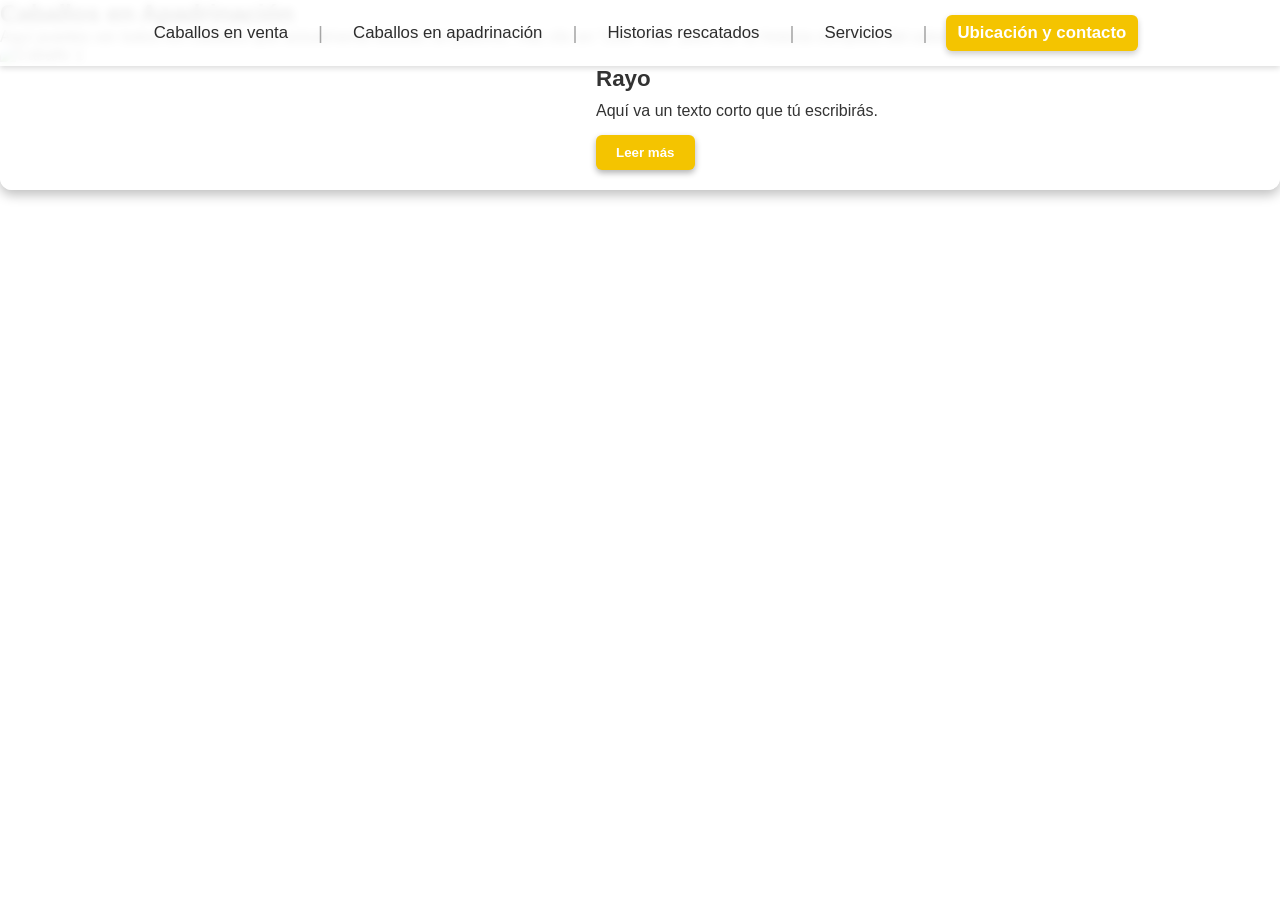
==== apadrinacion.html @ 77f69c64 "Add files via upload" ====
<!DOCTYPE html>
<html lang="es">
<head>
    <meta charset="UTF-8">
    <meta name="viewport" content="width=device-width, initial-scale=1.0">
    <title>Caballos en Apadrinación - Espíritu Equino</title>

    <!-- ICONOS (opcional, pero tú los tienes cargados) -->
    <link rel="stylesheet" href="https://cdnjs.cloudflare.com/ajax/libs/font-awesome/6.5.0/css/all.min.css">

    <!-- CSS GENERAL -->
    <link rel="stylesheet" href="css/style.css">
</head>

<body>

    <!-- NAVBAR (MISMA QUE EN INDEX) -->
    <header>
        <nav class="navbar">
            <ul class="nav-links">

                <li><a href="index.html">Caballos en venta</a></li>
                <li class="separator">|</li>

                <li><a href="apadrinacion.html">Caballos en apadrinación</a></li>
                <li class="separator">|</li>

                <li><a href="#">Historias rescatados</a></li>
                <li class="separator">|</li>

                <li><a href="#">Servicios</a></li>
                <li class="separator">|</li>

                <li><a class="destacado" href="#">Ubicación y contacto</a></li>

            </ul>
        </nav>
    </header>


    <section class="contenido-normal">

        <h1>Caballos en Apadrinación</h1>

        <p class="intro">
            Aquí puedes ver todos los caballos que actualmente buscan un padrino.  
            Haz clic en “Leer más” para ver la historia completa del caballo.
        </p>

        <div class="tarjetas-h">

            <div class="tarjeta-h">
                <img src="imagenes/caballo1.jpg" alt="Caballo 1">

                <div class="info">
                    <h3>Rayo</h3>

                    <p class="resumen">
                        Aquí va un texto corto que tú escribirás.
                    </p>

                    <p class="completo">
                        Aquí va el texto largo que aparecerá al pulsar “Leer más”.
                        Puedes ampliarlo todo lo que quieras.
                    </p>

                    <button class="leer-mas">Leer más</button>
                </div>
            </div>


        </div>

    </section>


    <!-- SCRIPT LEER MÁS -->
    <script>
        document.querySelectorAll(".leer-mas").forEach(boton => {
            boton.addEventListener("click", () => {
                const tarjeta = boton.parentElement;
                tarjeta.classList.toggle("mostrar");

                boton.textContent = tarjeta.classList.contains("mostrar")
                    ? "Leer menos"
                    : "Leer más";
            });
        });
    </script>

</body>
</html>
---- css/style.css ----
/* ===== ESTILO GLOBAL ===== */
* {
    margin: 0;
    padding: 0;
    box-sizing: border-box;
}

body {
    font-family: "Segoe UI", Arial, sans-serif;
    color: #333;
    background: url("../img/fondo-campo.jpg") center/cover no-repeat fixed;
}


/* ===== NAVBAR ESTILO PROFESIONAL ===== */
header {
    background: rgba(255, 255, 255, 0.9);
    backdrop-filter: blur(4px);
    position: fixed;
    top: 0;
    width: 100%;
    z-index: 999;
    padding: 15px 0;
    box-shadow: 0 2px 6px rgba(0,0,0,0.15);
}

.navbar {
    width: 95%;
    margin: auto;
}

.nav-links {
    list-style: none;
    display: flex;
    justify-content: center;
    align-items: center;
    gap: 18px;
}

.nav-links li a {
    text-decoration: none;
    color: #2d2d2d;
    font-size: 1.05rem;
    display: flex;
    align-items: center;
    gap: 7px;
    padding: 8px 12px;
    border-radius: 6px;
    transition: 0.2s ease;
}

/* Separadores | */
.separator {
    color: #6d6d6d;
    font-size: 1.2rem;
    opacity: 0.6;
}

/* Hover suave */
.nav-links li a:hover {
    background: rgba(0,0,0,0.07);
    transform: translateY(-2px);
}

/* Botón dorado destacado */
.destacado {
    background: #f4c400 !important;
    color: #fff !important;
    font-weight: bold;
    box-shadow: 0 3px 6px rgba(0,0,0,0.2);
}

.destacado:hover {
    background: #d9aa00 !important;
}


/* ===== HERO ===== */
.hero {
    width: 100%;
    height: 100vh;
    position: relative;
    text-align: center;
    display: flex;
    justify-content: center;
    align-items: center;
    color: white;
}

.overlay {
    position: absolute;
    inset: 0;
    background: rgba(0,0,0,0.45);
}

.hero-text {
    position: relative;
    z-index: 2;

}
/*(PÁGINAS APADRINACIÓN) */
/* ===== TARJETAS HORIZONTALES ===== */
.tarjetas-h {
    display: grid;
    grid-template-columns: repeat(auto-fit, minmax(350px, 1fr));
    gap: 30px;
    margin-bottom: 50px;
}

.tarjeta-h {
    display: flex;
    background: rgba(255, 255, 255, 0.92);
    border-radius: 12px;
    box-shadow: 0 5px 12px rgba(0,0,0,0.25);
    overflow: hidden;
    transition: 0.3s ease;
}

.tarjeta-h img {
    width: 45%;
    object-fit: cover;
}

.tarjeta-h .info {
    padding: 20px;
    width: 55%;
    color: #333;
}

.tarjeta-h h3 {
    margin-bottom: 10px;
    font-size: 1.4rem;
}

/* Texto largo oculto por defecto */
.tarjeta-h .completo {
    display: none;
    margin-top: 10px;
}

/* Al abrir, mostrar texto completo */
.tarjeta-h .mostrar .completo {
    display: block;
}

/* Botón */
.leer-mas {
    margin-top: 15px;
    padding: 10px 20px;
    background-color: #f4c400;
    color: white;
    border: none;
    border-radius: 6px;
    font-weight: bold;
    cursor: pointer;
    box-shadow: 0 3px 6px rgba(0,0,0,0.3);
    transition: 0.2s ease;
}

.leer-mas:hover {
    background-color: #d9aa00;
}

/* Responsive: móvil → tarjeta vertical */
@media (max-width: 700px) {
    .tarjeta-h {
        flex-direction: column;
    }

    .tarjeta-h img {
        width: 100%;
        height: 250px;
    }

    .tarjeta-h .info {
        width: 100%;
    }
}
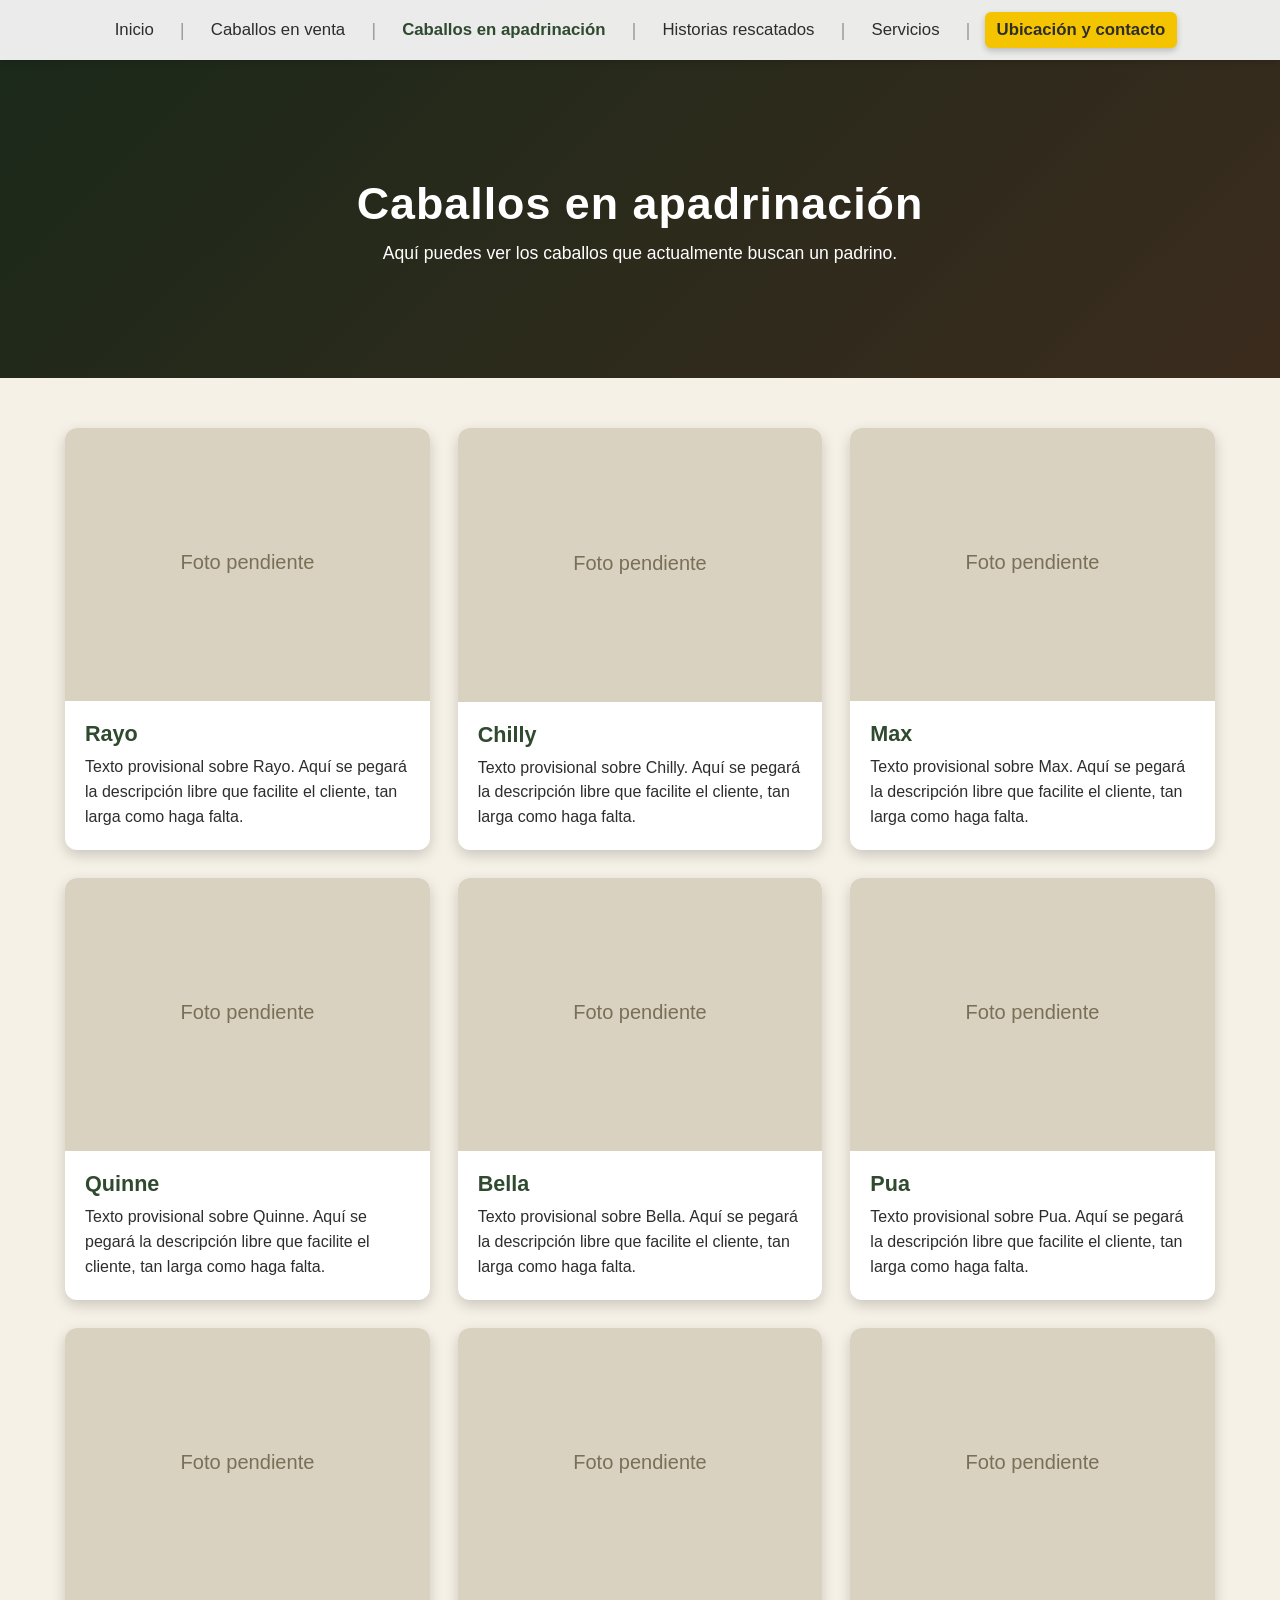
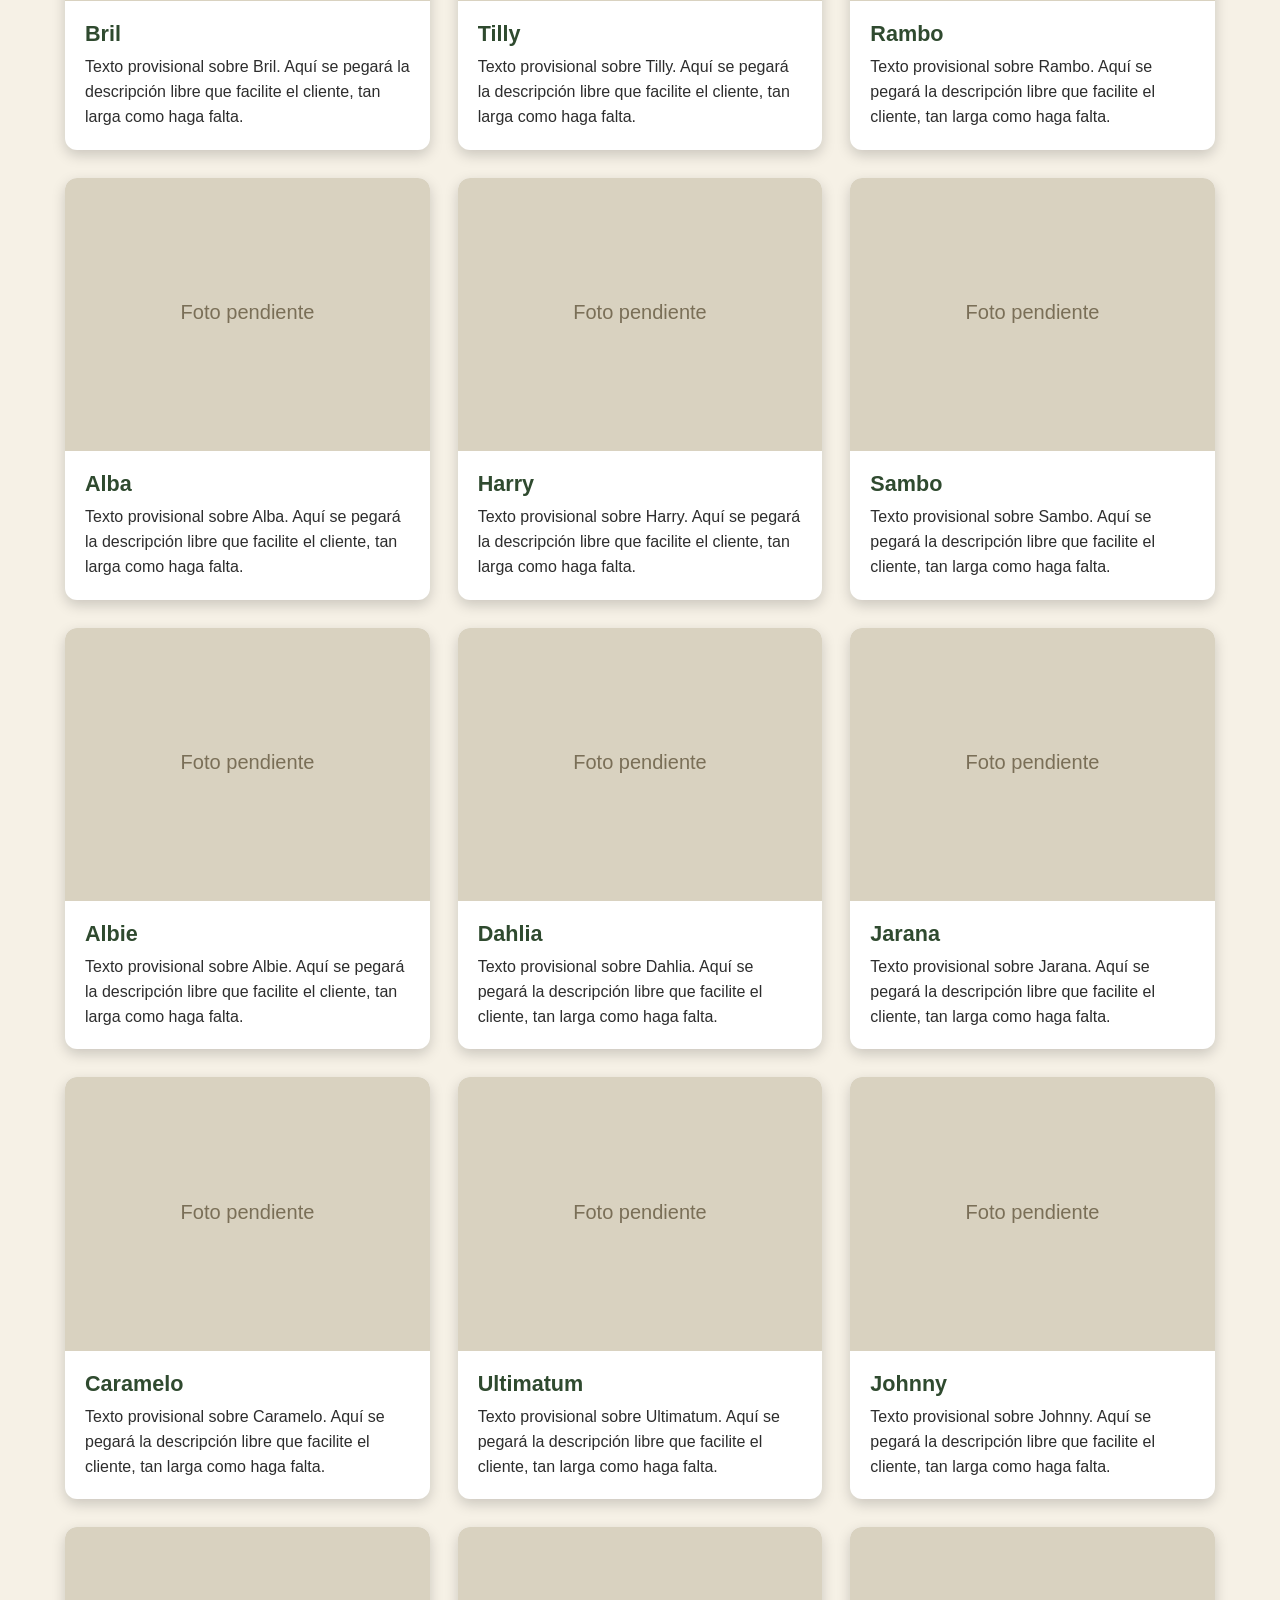
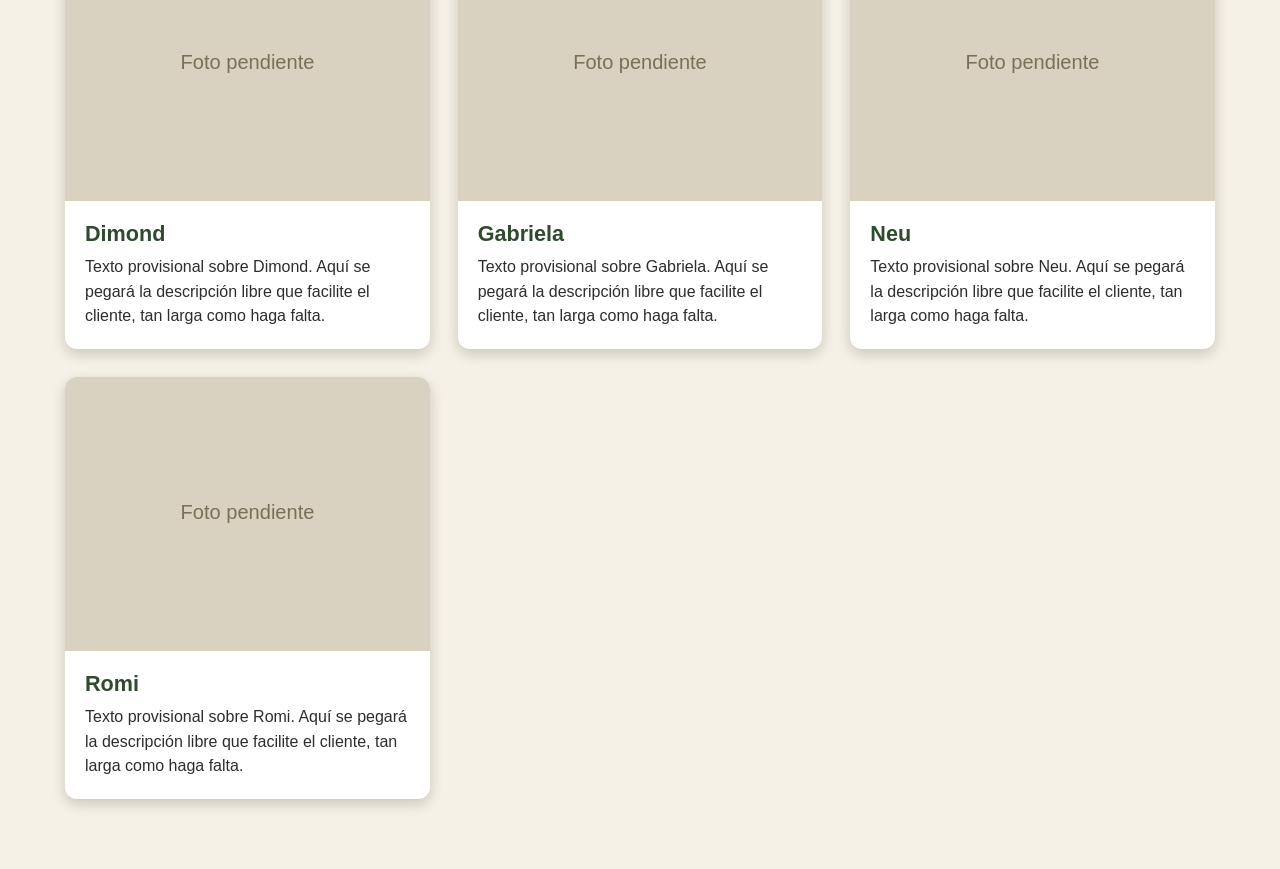
==== commit 38f4070b: "Crear base de la web: home, venta, apadrinación, CSS compartido y CLAUDE.md Co-Authored-By: Claude S" ====
--- a/apadrinacion.html
+++ b/apadrinacion.html
@@ -1,94 +1,268 @@
-<!DOCTYPE html>
-<html lang="es">
-<head>
-    <meta charset="UTF-8">
-    <meta name="viewport" content="width=device-width, initial-scale=1.0">
-    <title>Caballos en Apadrinación - Espíritu Equino</title>
-
-    <!-- ICONOS (opcional, pero tú los tienes cargados) -->
-    <link rel="stylesheet" href="https://cdnjs.cloudflare.com/ajax/libs/font-awesome/6.5.0/css/all.min.css">
-
-    <!-- CSS GENERAL -->
-    <link rel="stylesheet" href="css/style.css">
-</head>
-
-<body>
-
-    <!-- NAVBAR (MISMA QUE EN INDEX) -->
-    <header>
-        <nav class="navbar">
-            <ul class="nav-links">
-
-                <li><a href="index.html">Caballos en venta</a></li>
-                <li class="separator">|</li>
-
-                <li><a href="apadrinacion.html">Caballos en apadrinación</a></li>
-                <li class="separator">|</li>
-
-                <li><a href="#">Historias rescatados</a></li>
-                <li class="separator">|</li>
-
-                <li><a href="#">Servicios</a></li>
-                <li class="separator">|</li>
-
-                <li><a class="destacado" href="#">Ubicación y contacto</a></li>
-
-            </ul>
-        </nav>
-    </header>
-
-
-    <section class="contenido-normal">
-
-        <h1>Caballos en Apadrinación</h1>
-
-        <p class="intro">
-            Aquí puedes ver todos los caballos que actualmente buscan un padrino.  
-            Haz clic en “Leer más” para ver la historia completa del caballo.
-        </p>
-
-        <div class="tarjetas-h">
-
-            <div class="tarjeta-h">
-                <img src="imagenes/caballo1.jpg" alt="Caballo 1">
-
-                <div class="info">
-                    <h3>Rayo</h3>
-
-                    <p class="resumen">
-                        Aquí va un texto corto que tú escribirás.
-                    </p>
-
-                    <p class="completo">
-                        Aquí va el texto largo que aparecerá al pulsar “Leer más”.
-                        Puedes ampliarlo todo lo que quieras.
-                    </p>
-
-                    <button class="leer-mas">Leer más</button>
-                </div>
-            </div>
-
-
-        </div>
-
-    </section>
-
-
-    <!-- SCRIPT LEER MÁS -->
-    <script>
-        document.querySelectorAll(".leer-mas").forEach(boton => {
-            boton.addEventListener("click", () => {
-                const tarjeta = boton.parentElement;
-                tarjeta.classList.toggle("mostrar");
-
-                boton.textContent = tarjeta.classList.contains("mostrar")
-                    ? "Leer menos"
-                    : "Leer más";
-            });
-        });
-    </script>
-
-</body>
-</html>
-
-
+<!DOCTYPE html>
+<html lang="es">
+<head>
+    <meta charset="UTF-8">
+    <meta name="viewport" content="width=device-width, initial-scale=1.0">
+    <title>Caballos en apadrinación · Espíritu Equino</title>
+    <meta name="description" content="Conoce a los caballos que buscan un padrino en Mallorca.">
+    <link rel="stylesheet" href="css/style.css">
+</head>
+
+<body>
+
+    <header>
+        <nav class="navbar" aria-label="Navegación principal">
+            <ul class="nav-links">
+                <li><a href="index.html">Inicio</a></li>
+                <li class="separator" aria-hidden="true">|</li>
+                <li><a href="venta.html">Caballos en venta</a></li>
+                <li class="separator" aria-hidden="true">|</li>
+                <li><a href="apadrinacion.html" aria-current="page">Caballos en apadrinación</a></li>
+                <li class="separator" aria-hidden="true">|</li>
+                <li><a href="#">Historias rescatados</a></li>
+                <li class="separator" aria-hidden="true">|</li>
+                <li><a href="#">Servicios</a></li>
+                <li class="separator" aria-hidden="true">|</li>
+                <li><a class="destacado" href="#">Ubicación y contacto</a></li>
+            </ul>
+        </nav>
+    </header>
+
+    <main>
+        <section class="mini-hero fondo-campo">
+            <div class="hero-text">
+                <h1>Caballos en apadrinación</h1>
+                <p>Aquí puedes ver los caballos que actualmente buscan un padrino.</p>
+            </div>
+        </section>
+
+        <section class="contenido">
+            <!-- Para añadir un caballo: copia una <article class="tarjeta"> entera -->
+            <div class="rejilla">
+
+                <article class="tarjeta">
+                    <img src="imagenes/placeholder-caballo.svg" alt="Foto pendiente de Rayo" loading="lazy">
+                    <div class="info">
+                        <h3>Rayo</h3>
+                        <p class="descripcion">Texto provisional sobre Rayo. Aquí se pegará la descripción libre que facilite el cliente, tan larga como haga falta.</p>
+                        <button class="boton boton-secundario leer-mas" type="button" aria-expanded="false">Leer más</button>
+                    </div>
+                </article>
+
+                <article class="tarjeta">
+                    <img src="imagenes/placeholder-caballo.svg" alt="Foto pendiente de Chilly" loading="lazy">
+                    <div class="info">
+                        <h3>Chilly</h3>
+                        <p class="descripcion">Texto provisional sobre Chilly. Aquí se pegará la descripción libre que facilite el cliente, tan larga como haga falta.</p>
+                        <button class="boton boton-secundario leer-mas" type="button" aria-expanded="false">Leer más</button>
+                    </div>
+                </article>
+
+                <article class="tarjeta">
+                    <img src="imagenes/placeholder-caballo.svg" alt="Foto pendiente de Max" loading="lazy">
+                    <div class="info">
+                        <h3>Max</h3>
+                        <p class="descripcion">Texto provisional sobre Max. Aquí se pegará la descripción libre que facilite el cliente, tan larga como haga falta.</p>
+                        <button class="boton boton-secundario leer-mas" type="button" aria-expanded="false">Leer más</button>
+                    </div>
+                </article>
+
+                <article class="tarjeta">
+                    <img src="imagenes/placeholder-caballo.svg" alt="Foto pendiente de Quinne" loading="lazy">
+                    <div class="info">
+                        <h3>Quinne</h3>
+                        <p class="descripcion">Texto provisional sobre Quinne. Aquí se pegará la descripción libre que facilite el cliente, tan larga como haga falta.</p>
+                        <button class="boton boton-secundario leer-mas" type="button" aria-expanded="false">Leer más</button>
+                    </div>
+                </article>
+
+                <article class="tarjeta">
+                    <img src="imagenes/placeholder-caballo.svg" alt="Foto pendiente de Bella" loading="lazy">
+                    <div class="info">
+                        <h3>Bella</h3>
+                        <p class="descripcion">Texto provisional sobre Bella. Aquí se pegará la descripción libre que facilite el cliente, tan larga como haga falta.</p>
+                        <button class="boton boton-secundario leer-mas" type="button" aria-expanded="false">Leer más</button>
+                    </div>
+                </article>
+
+                <article class="tarjeta">
+                    <img src="imagenes/placeholder-caballo.svg" alt="Foto pendiente de Pua" loading="lazy">
+                    <div class="info">
+                        <h3>Pua</h3>
+                        <p class="descripcion">Texto provisional sobre Pua. Aquí se pegará la descripción libre que facilite el cliente, tan larga como haga falta.</p>
+                        <button class="boton boton-secundario leer-mas" type="button" aria-expanded="false">Leer más</button>
+                    </div>
+                </article>
+
+                <article class="tarjeta">
+                    <img src="imagenes/placeholder-caballo.svg" alt="Foto pendiente de Bril" loading="lazy">
+                    <div class="info">
+                        <h3>Bril</h3>
+                        <p class="descripcion">Texto provisional sobre Bril. Aquí se pegará la descripción libre que facilite el cliente, tan larga como haga falta.</p>
+                        <button class="boton boton-secundario leer-mas" type="button" aria-expanded="false">Leer más</button>
+                    </div>
+                </article>
+
+                <article class="tarjeta">
+                    <img src="imagenes/placeholder-caballo.svg" alt="Foto pendiente de Tilly" loading="lazy">
+                    <div class="info">
+                        <h3>Tilly</h3>
+                        <p class="descripcion">Texto provisional sobre Tilly. Aquí se pegará la descripción libre que facilite el cliente, tan larga como haga falta.</p>
+                        <button class="boton boton-secundario leer-mas" type="button" aria-expanded="false">Leer más</button>
+                    </div>
+                </article>
+
+                <article class="tarjeta">
+                    <img src="imagenes/placeholder-caballo.svg" alt="Foto pendiente de Rambo" loading="lazy">
+                    <div class="info">
+                        <h3>Rambo</h3>
+                        <p class="descripcion">Texto provisional sobre Rambo. Aquí se pegará la descripción libre que facilite el cliente, tan larga como haga falta.</p>
+                        <button class="boton boton-secundario leer-mas" type="button" aria-expanded="false">Leer más</button>
+                    </div>
+                </article>
+
+                <article class="tarjeta">
+                    <img src="imagenes/placeholder-caballo.svg" alt="Foto pendiente de Alba" loading="lazy">
+                    <div class="info">
+                        <h3>Alba</h3>
+                        <p class="descripcion">Texto provisional sobre Alba. Aquí se pegará la descripción libre que facilite el cliente, tan larga como haga falta.</p>
+                        <button class="boton boton-secundario leer-mas" type="button" aria-expanded="false">Leer más</button>
+                    </div>
+                </article>
+
+                <article class="tarjeta">
+                    <img src="imagenes/placeholder-caballo.svg" alt="Foto pendiente de Harry" loading="lazy">
+                    <div class="info">
+                        <h3>Harry</h3>
+                        <p class="descripcion">Texto provisional sobre Harry. Aquí se pegará la descripción libre que facilite el cliente, tan larga como haga falta.</p>
+                        <button class="boton boton-secundario leer-mas" type="button" aria-expanded="false">Leer más</button>
+                    </div>
+                </article>
+
+                <article class="tarjeta">
+                    <img src="imagenes/placeholder-caballo.svg" alt="Foto pendiente de Sambo" loading="lazy">
+                    <div class="info">
+                        <h3>Sambo</h3>
+                        <p class="descripcion">Texto provisional sobre Sambo. Aquí se pegará la descripción libre que facilite el cliente, tan larga como haga falta.</p>
+                        <button class="boton boton-secundario leer-mas" type="button" aria-expanded="false">Leer más</button>
+                    </div>
+                </article>
+
+                <article class="tarjeta">
+                    <img src="imagenes/placeholder-caballo.svg" alt="Foto pendiente de Albie" loading="lazy">
+                    <div class="info">
+                        <h3>Albie</h3>
+                        <p class="descripcion">Texto provisional sobre Albie. Aquí se pegará la descripción libre que facilite el cliente, tan larga como haga falta.</p>
+                        <button class="boton boton-secundario leer-mas" type="button" aria-expanded="false">Leer más</button>
+                    </div>
+                </article>
+
+                <article class="tarjeta">
+                    <img src="imagenes/placeholder-caballo.svg" alt="Foto pendiente de Dahlia" loading="lazy">
+                    <div class="info">
+                        <h3>Dahlia</h3>
+                        <p class="descripcion">Texto provisional sobre Dahlia. Aquí se pegará la descripción libre que facilite el cliente, tan larga como haga falta.</p>
+                        <button class="boton boton-secundario leer-mas" type="button" aria-expanded="false">Leer más</button>
+                    </div>
+                </article>
+
+                <article class="tarjeta">
+                    <img src="imagenes/placeholder-caballo.svg" alt="Foto pendiente de Jarana" loading="lazy">
+                    <div class="info">
+                        <h3>Jarana</h3>
+                        <p class="descripcion">Texto provisional sobre Jarana. Aquí se pegará la descripción libre que facilite el cliente, tan larga como haga falta.</p>
+                        <button class="boton boton-secundario leer-mas" type="button" aria-expanded="false">Leer más</button>
+                    </div>
+                </article>
+
+                <article class="tarjeta">
+                    <img src="imagenes/placeholder-caballo.svg" alt="Foto pendiente de Caramelo" loading="lazy">
+                    <div class="info">
+                        <h3>Caramelo</h3>
+                        <p class="descripcion">Texto provisional sobre Caramelo. Aquí se pegará la descripción libre que facilite el cliente, tan larga como haga falta.</p>
+                        <button class="boton boton-secundario leer-mas" type="button" aria-expanded="false">Leer más</button>
+                    </div>
+                </article>
+
+                <article class="tarjeta">
+                    <img src="imagenes/placeholder-caballo.svg" alt="Foto pendiente de Ultimatum" loading="lazy">
+                    <div class="info">
+                        <h3>Ultimatum</h3>
+                        <p class="descripcion">Texto provisional sobre Ultimatum. Aquí se pegará la descripción libre que facilite el cliente, tan larga como haga falta.</p>
+                        <button class="boton boton-secundario leer-mas" type="button" aria-expanded="false">Leer más</button>
+                    </div>
+                </article>
+
+                <article class="tarjeta">
+                    <img src="imagenes/placeholder-caballo.svg" alt="Foto pendiente de Johnny" loading="lazy">
+                    <div class="info">
+                        <h3>Johnny</h3>
+                        <p class="descripcion">Texto provisional sobre Johnny. Aquí se pegará la descripción libre que facilite el cliente, tan larga como haga falta.</p>
+                        <button class="boton boton-secundario leer-mas" type="button" aria-expanded="false">Leer más</button>
+                    </div>
+                </article>
+
+                <article class="tarjeta">
+                    <img src="imagenes/placeholder-caballo.svg" alt="Foto pendiente de Dimond" loading="lazy">
+                    <div class="info">
+                        <h3>Dimond</h3>
+                        <p class="descripcion">Texto provisional sobre Dimond. Aquí se pegará la descripción libre que facilite el cliente, tan larga como haga falta.</p>
+                        <button class="boton boton-secundario leer-mas" type="button" aria-expanded="false">Leer más</button>
+                    </div>
+                </article>
+
+                <article class="tarjeta">
+                    <img src="imagenes/placeholder-caballo.svg" alt="Foto pendiente de Gabriela" loading="lazy">
+                    <div class="info">
+                        <h3>Gabriela</h3>
+                        <p class="descripcion">Texto provisional sobre Gabriela. Aquí se pegará la descripción libre que facilite el cliente, tan larga como haga falta.</p>
+                        <button class="boton boton-secundario leer-mas" type="button" aria-expanded="false">Leer más</button>
+                    </div>
+                </article>
+
+                <article class="tarjeta">
+                    <img src="imagenes/placeholder-caballo.svg" alt="Foto pendiente de Neu" loading="lazy">
+                    <div class="info">
+                        <h3>Neu</h3>
+                        <p class="descripcion">Texto provisional sobre Neu. Aquí se pegará la descripción libre que facilite el cliente, tan larga como haga falta.</p>
+                        <button class="boton boton-secundario leer-mas" type="button" aria-expanded="false">Leer más</button>
+                    </div>
+                </article>
+
+                <article class="tarjeta">
+                    <img src="imagenes/placeholder-caballo.svg" alt="Foto pendiente de Romi" loading="lazy">
+                    <div class="info">
+                        <h3>Romi</h3>
+                        <p class="descripcion">Texto provisional sobre Romi. Aquí se pegará la descripción libre que facilite el cliente, tan larga como haga falta.</p>
+                        <button class="boton boton-secundario leer-mas" type="button" aria-expanded="false">Leer más</button>
+                    </div>
+                </article>
+
+            </div>
+        </section>
+    </main>
+
+    <!-- LEER MÁS / LEER MENOS: el texto se despliega dentro de la tarjeta -->
+    <script>
+        document.querySelectorAll(".tarjeta").forEach(tarjeta => {
+            const texto = tarjeta.querySelector(".descripcion");
+            const boton = tarjeta.querySelector(".leer-mas");
+            if (!texto || !boton) return;
+
+            // Si el texto cabe entero en 3 líneas, no hace falta el botón
+            if (texto.scrollHeight <= texto.clientHeight + 1) {
+                boton.hidden = true;
+                return;
+            }
+
+            boton.addEventListener("click", () => {
+                const abierto = boton.getAttribute("aria-expanded") === "true";
+                texto.style.maxHeight = abierto ? "" : texto.scrollHeight + "px";
+                boton.setAttribute("aria-expanded", String(!abierto));
+                boton.textContent = abierto ? "Leer más" : "Leer menos";
+            });
+        });
+    </script>
+
+</body>
+</html>
--- a/css/style.css
+++ b/css/style.css
@@ -1,179 +1,286 @@
-/* ===== ESTILO GLOBAL ===== */
-* {
-    margin: 0;
-    padding: 0;
-    box-sizing: border-box;
-}
-
-body {
-    font-family: "Segoe UI", Arial, sans-serif;
-    color: #333;
-    background: url("../img/fondo-campo.jpg") center/cover no-repeat fixed;
-}
-
-
-/* ===== NAVBAR ESTILO PROFESIONAL ===== */
-header {
-    background: rgba(255, 255, 255, 0.9);
-    backdrop-filter: blur(4px);
-    position: fixed;
-    top: 0;
-    width: 100%;
-    z-index: 999;
-    padding: 15px 0;
-    box-shadow: 0 2px 6px rgba(0,0,0,0.15);
-}
-
-.navbar {
-    width: 95%;
-    margin: auto;
-}
-
-.nav-links {
-    list-style: none;
-    display: flex;
-    justify-content: center;
-    align-items: center;
-    gap: 18px;
-}
-
-.nav-links li a {
-    text-decoration: none;
-    color: #2d2d2d;
-    font-size: 1.05rem;
-    display: flex;
-    align-items: center;
-    gap: 7px;
-    padding: 8px 12px;
-    border-radius: 6px;
-    transition: 0.2s ease;
-}
-
-/* Separadores | */
-.separator {
-    color: #6d6d6d;
-    font-size: 1.2rem;
-    opacity: 0.6;
-}
-
-/* Hover suave */
-.nav-links li a:hover {
-    background: rgba(0,0,0,0.07);
-    transform: translateY(-2px);
-}
-
-/* Botón dorado destacado */
-.destacado {
-    background: #f4c400 !important;
-    color: #fff !important;
-    font-weight: bold;
-    box-shadow: 0 3px 6px rgba(0,0,0,0.2);
-}
-
-.destacado:hover {
-    background: #d9aa00 !important;
-}
-
-
-/* ===== HERO ===== */
-.hero {
-    width: 100%;
-    height: 100vh;
-    position: relative;
-    text-align: center;
-    display: flex;
-    justify-content: center;
-    align-items: center;
-    color: white;
-}
-
-.overlay {
-    position: absolute;
-    inset: 0;
-    background: rgba(0,0,0,0.45);
-}
-
-.hero-text {
-    position: relative;
-    z-index: 2;
-
-}
-/*(PÁGINAS APADRINACIÓN) */
-/* ===== TARJETAS HORIZONTALES ===== */
-.tarjetas-h {
-    display: grid;
-    grid-template-columns: repeat(auto-fit, minmax(350px, 1fr));
-    gap: 30px;
-    margin-bottom: 50px;
-}
-
-.tarjeta-h {
-    display: flex;
-    background: rgba(255, 255, 255, 0.92);
-    border-radius: 12px;
-    box-shadow: 0 5px 12px rgba(0,0,0,0.25);
-    overflow: hidden;
-    transition: 0.3s ease;
-}
-
-.tarjeta-h img {
-    width: 45%;
-    object-fit: cover;
-}
-
-.tarjeta-h .info {
-    padding: 20px;
-    width: 55%;
-    color: #333;
-}
-
-.tarjeta-h h3 {
-    margin-bottom: 10px;
-    font-size: 1.4rem;
-}
-
-/* Texto largo oculto por defecto */
-.tarjeta-h .completo {
-    display: none;
-    margin-top: 10px;
-}
-
-/* Al abrir, mostrar texto completo */
-.tarjeta-h .mostrar .completo {
-    display: block;
-}
-
-/* Botón */
-.leer-mas {
-    margin-top: 15px;
-    padding: 10px 20px;
-    background-color: #f4c400;
-    color: white;
-    border: none;
-    border-radius: 6px;
-    font-weight: bold;
-    cursor: pointer;
-    box-shadow: 0 3px 6px rgba(0,0,0,0.3);
-    transition: 0.2s ease;
-}
-
-.leer-mas:hover {
-    background-color: #d9aa00;
-}
-
-/* Responsive: móvil → tarjeta vertical */
-@media (max-width: 700px) {
-    .tarjeta-h {
-        flex-direction: column;
-    }
-
-    .tarjeta-h img {
-        width: 100%;
-        height: 250px;
-    }
-
-    .tarjeta-h .info {
-        width: 100%;
-    }
-}
-
+/* =====================================================
+   ESPÍRITU EQUINO — style.css (único archivo de estilos)
+   Índice: 1 Variables · 2 Global · 3 Navbar · 4 Hero
+           5 Secciones · 6 Tarjetas · 7 Botones · 8 Responsive
+   ===================================================== */
+
+/* ===== 1. VARIABLES (cambia aquí colores y se actualiza toda la web) ===== */
+:root {
+    --verde-oscuro: #2f4a2f;
+    --verde: #4f6b3a;
+    --tierra: #6b4f35;
+    --crema: #f6f1e6;
+    --dorado: #f4c400;
+    --dorado-hover: #d9aa00;
+    --texto: #2d2d2d;
+    --sombra: 0 5px 14px rgba(0, 0, 0, 0.18);
+    --radio: 12px;
+    --altura-nav: 68px;
+}
+
+/* ===== 2. GLOBAL ===== */
+* {
+    margin: 0;
+    padding: 0;
+    box-sizing: border-box;
+}
+
+html {
+    scroll-behavior: smooth;
+}
+
+body {
+    font-family: "Segoe UI", Arial, sans-serif;
+    color: var(--texto);
+    background-color: var(--crema);
+}
+
+/* Fondo de campo: si la imagen no existe, se ve el degradado de reserva */
+.fondo-campo {
+    background:
+        linear-gradient(rgba(0, 0, 0, 0.45), rgba(0, 0, 0, 0.45)),
+        url("../imagenes/fondo-campo.jpg") center / cover no-repeat,
+        linear-gradient(135deg, var(--verde-oscuro), var(--tierra));
+}
+
+/* ===== 3. NAVBAR (idéntico en todas las páginas) ===== */
+header {
+    background: rgba(246, 246, 246, 0.95);
+    backdrop-filter: blur(4px);
+    position: fixed;
+    top: 0;
+    width: 100%;
+    z-index: 999;
+    padding: 12px 0;
+    box-shadow: 0 2px 6px rgba(0, 0, 0, 0.15);
+}
+
+.navbar {
+    width: 95%;
+    margin: auto;
+}
+
+.nav-links {
+    list-style: none;
+    display: flex;
+    flex-wrap: wrap;
+    justify-content: center;
+    align-items: center;
+    gap: 10px 14px;
+}
+
+.nav-links li a {
+    text-decoration: none;
+    color: var(--texto);
+    font-size: 1.05rem;
+    display: block;
+    padding: 8px 12px;
+    border-radius: 6px;
+    transition: background 0.2s ease, transform 0.2s ease;
+}
+
+.nav-links li a:hover {
+    background: rgba(0, 0, 0, 0.07);
+    transform: translateY(-2px);
+}
+
+/* Página actual */
+.nav-links li a[aria-current="page"] {
+    font-weight: 600;
+    color: var(--verde-oscuro);
+}
+
+.separator {
+    color: #6d6d6d;
+    font-size: 1.2rem;
+    opacity: 0.6;
+}
+
+/* Botón destacado: texto oscuro para buen contraste sobre el dorado */
+.nav-links li a.destacado {
+    background: var(--dorado);
+    color: #2d2d2d;
+    font-weight: 700;
+    box-shadow: 0 3px 6px rgba(0, 0, 0, 0.2);
+}
+
+.nav-links li a.destacado:hover {
+    background: var(--dorado-hover);
+}
+
+/* ===== 4. HERO (home) y MINI-HERO (páginas internas) ===== */
+.hero,
+.mini-hero {
+    position: relative;
+    display: flex;
+    justify-content: center;
+    align-items: center;
+    text-align: center;
+    color: #fff;
+    padding: 0 20px;
+}
+
+.hero {
+    min-height: 100vh;
+}
+
+.mini-hero {
+    min-height: 42vh;
+    padding-top: var(--altura-nav);
+}
+
+.hero-text {
+    max-width: 800px;
+}
+
+.hero-text h1 {
+    font-size: clamp(2.2rem, 6vw, 3.6rem);
+    letter-spacing: 1px;
+    margin-bottom: 14px;
+}
+
+.mini-hero h1 {
+    font-size: clamp(1.9rem, 5vw, 2.8rem);
+    margin-bottom: 10px;
+}
+
+.hero-text p {
+    font-size: 1.1rem;
+    line-height: 1.6;
+}
+
+/* ===== 5. SECCIONES DE CONTENIDO ===== */
+.contenido {
+    width: min(1150px, 92%);
+    margin: 0 auto;
+    padding: 50px 0 70px;
+}
+
+.intro {
+    max-width: 700px;
+    margin: 0 auto 40px;
+    text-align: center;
+    line-height: 1.6;
+}
+
+/* ===== 6. TARJETAS (venta y apadrinación comparten estilo) ===== */
+.rejilla {
+    display: grid;
+    grid-template-columns: repeat(3, 1fr);
+    gap: 28px;
+    align-items: start;
+}
+
+.tarjeta {
+    background: #fff;
+    border-radius: var(--radio);
+    box-shadow: var(--sombra);
+    overflow: hidden;
+    transition: transform 0.25s ease, box-shadow 0.25s ease;
+}
+
+.tarjeta:hover {
+    transform: translateY(-4px);
+    box-shadow: 0 10px 20px rgba(0, 0, 0, 0.22);
+}
+
+/* Todas las fotos con la misma proporción, sin deformarse */
+.tarjeta img {
+    display: block;
+    width: 100%;
+    aspect-ratio: 4 / 3;
+    object-fit: cover;
+}
+
+.tarjeta .info {
+    padding: 20px;
+}
+
+.tarjeta h3 {
+    color: var(--verde-oscuro);
+    font-size: 1.35rem;
+    margin-bottom: 8px;
+}
+
+/* Descripción: texto libre, recortado a ~3 líneas hasta pulsar "Leer más" */
+.descripcion {
+    line-height: 1.55;
+    max-height: 4.65em; /* 3 líneas (3 × 1.55) */
+    overflow: hidden;
+    transition: max-height 0.4s ease;
+}
+
+/* ===== 7. BOTONES ===== */
+.boton {
+    display: inline-block;
+    margin-top: 14px;
+    padding: 10px 20px;
+    background: var(--dorado);
+    color: #2d2d2d;
+    border: none;
+    border-radius: 6px;
+    font: inherit;
+    font-weight: 700;
+    text-decoration: none;
+    cursor: pointer;
+    box-shadow: 0 3px 6px rgba(0, 0, 0, 0.25);
+    transition: background 0.2s ease;
+}
+
+.boton:hover {
+    background: var(--dorado-hover);
+}
+
+.boton-secundario {
+    background: transparent;
+    color: var(--verde-oscuro);
+    box-shadow: none;
+    border: 2px solid var(--verde);
+    padding: 8px 16px;
+}
+
+.boton-secundario:hover {
+    background: var(--verde);
+    color: #fff;
+}
+
+.tarjeta .boton-secundario {
+    display: block;
+    margin-top: 10px;
+}
+
+.tarjeta .boton-secundario[hidden] {
+    display: none;
+}
+
+/* ===== 8. RESPONSIVE ===== */
+/* Tablet: 2 columnas */
+@media (max-width: 900px) {
+    .rejilla {
+        grid-template-columns: repeat(2, 1fr);
+    }
+}
+
+/* Móvil: 1 columna y navbar compacto (sin separadores) */
+@media (max-width: 600px) {
+    .rejilla {
+        grid-template-columns: 1fr;
+    }
+
+    .separator {
+        display: none;
+    }
+
+    .nav-links {
+        gap: 4px;
+    }
+
+    .nav-links li a {
+        font-size: 0.95rem;
+        padding: 6px 8px;
+    }
+
+    .mini-hero {
+        padding-top: 130px; /* el navbar ocupa más alto al apilarse */
+    }
+}
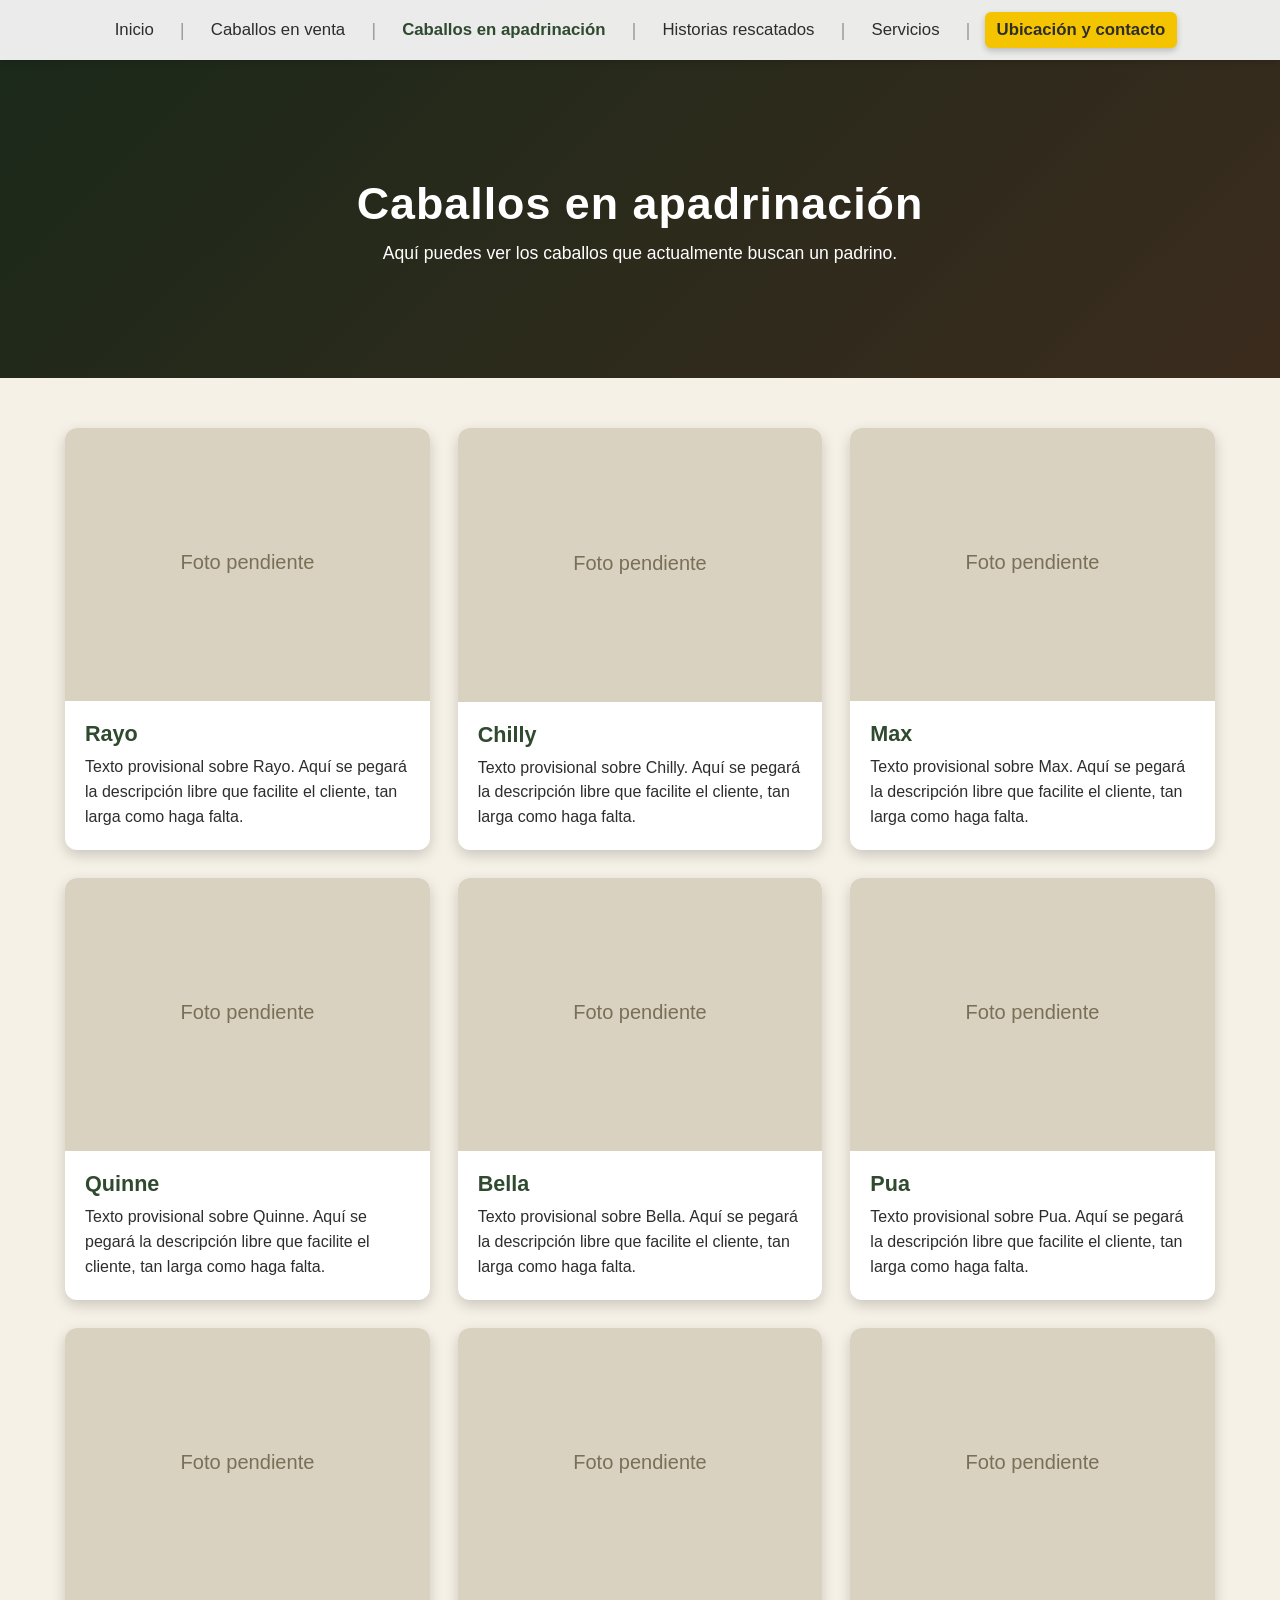
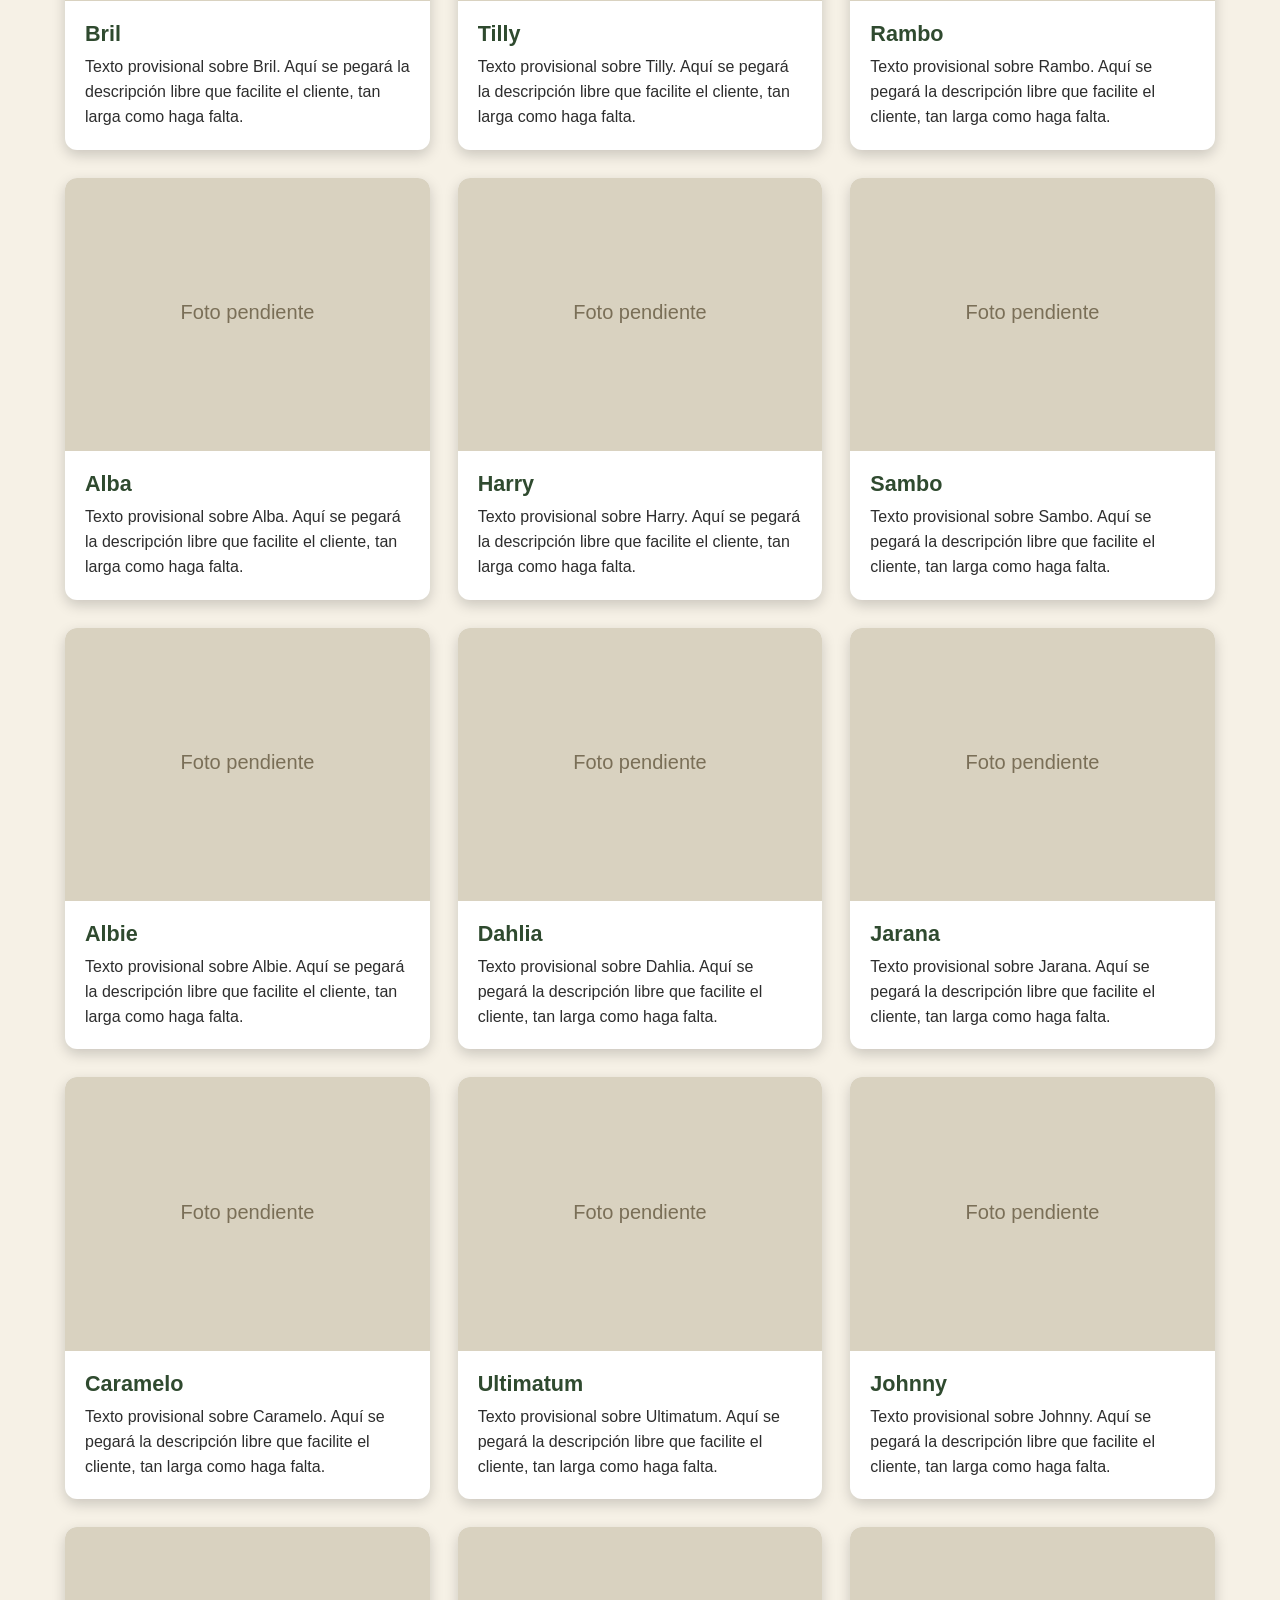
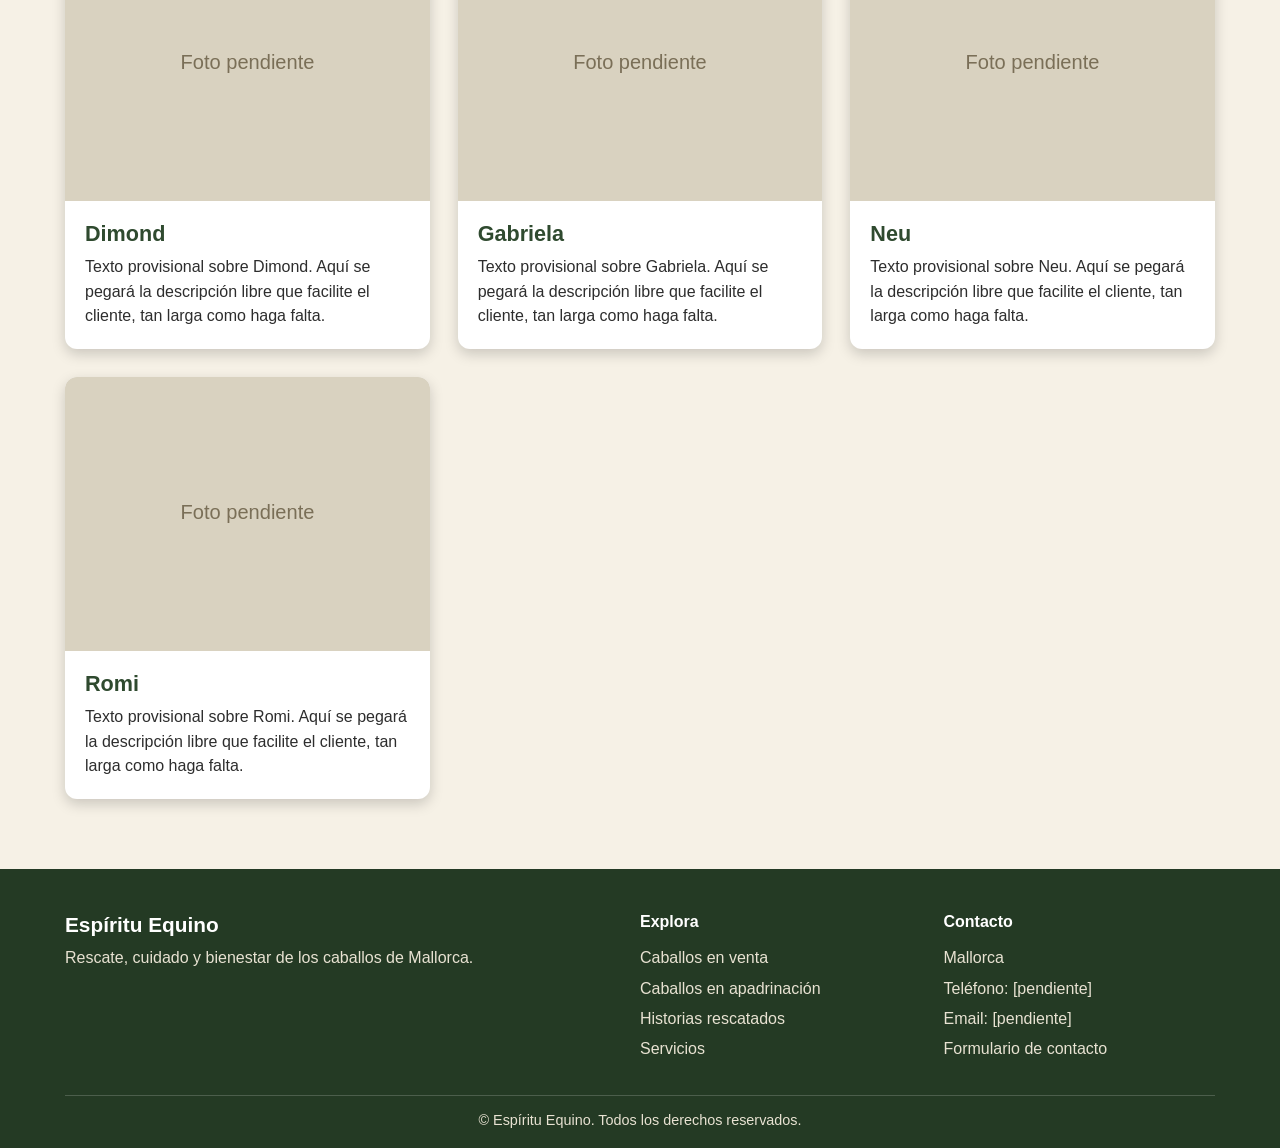
==== commit 70225df3: "Fase 1: home completa, footer común y menú hamburguesa móvil Co-Authored-By: Claude Sonnet 5.5 <nore" ====
--- a/apadrinacion.html
+++ b/apadrinacion.html
@@ -3,27 +3,36 @@
 <head>
     <meta charset="UTF-8">
     <meta name="viewport" content="width=device-width, initial-scale=1.0">
+    <!-- EXPLICA ESTO: título que sale en la pestaña del navegador y en Google. Máx. ~60 caracteres. -->
     <title>Caballos en apadrinación · Espíritu Equino</title>
+    <!-- EXPLICA ESTO: frase que Google muestra bajo el título (~150 caracteres). Que describa la página. -->
     <meta name="description" content="Conoce a los caballos que buscan un padrino en Mallorca.">
     <link rel="stylesheet" href="css/style.css">
 </head>
 
 <body>
 
+    <!-- NAVBAR: es IDÉNTICO en todas las páginas. Si cambias un enlace aquí, cámbialo en los 6 HTML.
+         aria-current="page" marca en negrita la página donde estás. -->
     <header>
         <nav class="navbar" aria-label="Navegación principal">
-            <ul class="nav-links">
+            <!-- EXPLICA ESTO: botón de menú que solo se ve en móvil. Lo controla js/main.js; no hace falta tocarlo. -->
+            <button class="menu-toggle" type="button" aria-expanded="false" aria-controls="menu-principal">
+                <span class="menu-icono" aria-hidden="true"></span>
+                <span class="menu-texto">Menú</span>
+            </button>
+            <ul class="nav-links" id="menu-principal">
                 <li><a href="index.html">Inicio</a></li>
                 <li class="separator" aria-hidden="true">|</li>
                 <li><a href="venta.html">Caballos en venta</a></li>
                 <li class="separator" aria-hidden="true">|</li>
                 <li><a href="apadrinacion.html" aria-current="page">Caballos en apadrinación</a></li>
                 <li class="separator" aria-hidden="true">|</li>
-                <li><a href="#">Historias rescatados</a></li>
-                <li class="separator" aria-hidden="true">|</li>
-                <li><a href="#">Servicios</a></li>
-                <li class="separator" aria-hidden="true">|</li>
-                <li><a class="destacado" href="#">Ubicación y contacto</a></li>
+                <li><a href="historias.html">Historias rescatados</a></li>
+                <li class="separator" aria-hidden="true">|</li>
+                <li><a href="servicios.html">Servicios</a></li>
+                <li class="separator" aria-hidden="true">|</li>
+                <li><a class="destacado" href="contacto.html">Ubicación y contacto</a></li>
             </ul>
         </nav>
     </header>
@@ -31,19 +40,25 @@
     <main>
         <section class="mini-hero fondo-campo">
             <div class="hero-text">
+                <!-- EXPLICA ESTO: título de la página y una frase corta debajo -->
                 <h1>Caballos en apadrinación</h1>
                 <p>Aquí puedes ver los caballos que actualmente buscan un padrino.</p>
             </div>
         </section>
 
         <section class="contenido">
-            <!-- Para añadir un caballo: copia una <article class="tarjeta"> entera -->
+            <!-- EXPLICA ESTO (opcional): párrafo que explique qué es apadrinar y cómo hacerlo, con datos reales del cliente -->
+            <!-- <p class="intro">Texto sobre cómo apadrinar…</p> -->
+
+            <!-- EXPLICA ESTO: para añadir o quitar un caballo, copia/borra una <article class="tarjeta"> entera.
+                 Foto: cambia src por imagenes/nombre.jpg (misma proporción 4:3 queda mejor). -->
             <div class="rejilla">
 
                 <article class="tarjeta">
                     <img src="imagenes/placeholder-caballo.svg" alt="Foto pendiente de Rayo" loading="lazy">
                     <div class="info">
                         <h3>Rayo</h3>
+                        <!-- EXPLICA ESTO: pega aquí el texto libre del cliente sobre Rayo (cualquier longitud) -->
                         <p class="descripcion">Texto provisional sobre Rayo. Aquí se pegará la descripción libre que facilite el cliente, tan larga como haga falta.</p>
                         <button class="boton boton-secundario leer-mas" type="button" aria-expanded="false">Leer más</button>
                     </div>
@@ -53,6 +68,7 @@
                     <img src="imagenes/placeholder-caballo.svg" alt="Foto pendiente de Chilly" loading="lazy">
                     <div class="info">
                         <h3>Chilly</h3>
+                        <!-- EXPLICA ESTO: pega aquí el texto libre del cliente sobre Chilly (cualquier longitud) -->
                         <p class="descripcion">Texto provisional sobre Chilly. Aquí se pegará la descripción libre que facilite el cliente, tan larga como haga falta.</p>
                         <button class="boton boton-secundario leer-mas" type="button" aria-expanded="false">Leer más</button>
                     </div>
@@ -62,6 +78,7 @@
                     <img src="imagenes/placeholder-caballo.svg" alt="Foto pendiente de Max" loading="lazy">
                     <div class="info">
                         <h3>Max</h3>
+                        <!-- EXPLICA ESTO: pega aquí el texto libre del cliente sobre Max (cualquier longitud) -->
                         <p class="descripcion">Texto provisional sobre Max. Aquí se pegará la descripción libre que facilite el cliente, tan larga como haga falta.</p>
                         <button class="boton boton-secundario leer-mas" type="button" aria-expanded="false">Leer más</button>
                     </div>
@@ -71,6 +88,7 @@
                     <img src="imagenes/placeholder-caballo.svg" alt="Foto pendiente de Quinne" loading="lazy">
                     <div class="info">
                         <h3>Quinne</h3>
+                        <!-- EXPLICA ESTO: pega aquí el texto libre del cliente sobre Quinne (cualquier longitud) -->
                         <p class="descripcion">Texto provisional sobre Quinne. Aquí se pegará la descripción libre que facilite el cliente, tan larga como haga falta.</p>
                         <button class="boton boton-secundario leer-mas" type="button" aria-expanded="false">Leer más</button>
                     </div>
@@ -80,6 +98,7 @@
                     <img src="imagenes/placeholder-caballo.svg" alt="Foto pendiente de Bella" loading="lazy">
                     <div class="info">
                         <h3>Bella</h3>
+                        <!-- EXPLICA ESTO: pega aquí el texto libre del cliente sobre Bella (cualquier longitud) -->
                         <p class="descripcion">Texto provisional sobre Bella. Aquí se pegará la descripción libre que facilite el cliente, tan larga como haga falta.</p>
                         <button class="boton boton-secundario leer-mas" type="button" aria-expanded="false">Leer más</button>
                     </div>
@@ -89,6 +108,7 @@
                     <img src="imagenes/placeholder-caballo.svg" alt="Foto pendiente de Pua" loading="lazy">
                     <div class="info">
                         <h3>Pua</h3>
+                        <!-- EXPLICA ESTO: pega aquí el texto libre del cliente sobre Pua (cualquier longitud) -->
                         <p class="descripcion">Texto provisional sobre Pua. Aquí se pegará la descripción libre que facilite el cliente, tan larga como haga falta.</p>
                         <button class="boton boton-secundario leer-mas" type="button" aria-expanded="false">Leer más</button>
                     </div>
@@ -98,6 +118,7 @@
                     <img src="imagenes/placeholder-caballo.svg" alt="Foto pendiente de Bril" loading="lazy">
                     <div class="info">
                         <h3>Bril</h3>
+                        <!-- EXPLICA ESTO: pega aquí el texto libre del cliente sobre Bril (cualquier longitud) -->
                         <p class="descripcion">Texto provisional sobre Bril. Aquí se pegará la descripción libre que facilite el cliente, tan larga como haga falta.</p>
                         <button class="boton boton-secundario leer-mas" type="button" aria-expanded="false">Leer más</button>
                     </div>
@@ -107,6 +128,7 @@
                     <img src="imagenes/placeholder-caballo.svg" alt="Foto pendiente de Tilly" loading="lazy">
                     <div class="info">
                         <h3>Tilly</h3>
+                        <!-- EXPLICA ESTO: pega aquí el texto libre del cliente sobre Tilly (cualquier longitud) -->
                         <p class="descripcion">Texto provisional sobre Tilly. Aquí se pegará la descripción libre que facilite el cliente, tan larga como haga falta.</p>
                         <button class="boton boton-secundario leer-mas" type="button" aria-expanded="false">Leer más</button>
                     </div>
@@ -116,6 +138,7 @@
                     <img src="imagenes/placeholder-caballo.svg" alt="Foto pendiente de Rambo" loading="lazy">
                     <div class="info">
                         <h3>Rambo</h3>
+                        <!-- EXPLICA ESTO: pega aquí el texto libre del cliente sobre Rambo (cualquier longitud) -->
                         <p class="descripcion">Texto provisional sobre Rambo. Aquí se pegará la descripción libre que facilite el cliente, tan larga como haga falta.</p>
                         <button class="boton boton-secundario leer-mas" type="button" aria-expanded="false">Leer más</button>
                     </div>
@@ -125,6 +148,7 @@
                     <img src="imagenes/placeholder-caballo.svg" alt="Foto pendiente de Alba" loading="lazy">
                     <div class="info">
                         <h3>Alba</h3>
+                        <!-- EXPLICA ESTO: pega aquí el texto libre del cliente sobre Alba (cualquier longitud) -->
                         <p class="descripcion">Texto provisional sobre Alba. Aquí se pegará la descripción libre que facilite el cliente, tan larga como haga falta.</p>
                         <button class="boton boton-secundario leer-mas" type="button" aria-expanded="false">Leer más</button>
                     </div>
@@ -134,6 +158,7 @@
                     <img src="imagenes/placeholder-caballo.svg" alt="Foto pendiente de Harry" loading="lazy">
                     <div class="info">
                         <h3>Harry</h3>
+                        <!-- EXPLICA ESTO: pega aquí el texto libre del cliente sobre Harry (cualquier longitud) -->
                         <p class="descripcion">Texto provisional sobre Harry. Aquí se pegará la descripción libre que facilite el cliente, tan larga como haga falta.</p>
                         <button class="boton boton-secundario leer-mas" type="button" aria-expanded="false">Leer más</button>
                     </div>
@@ -143,6 +168,7 @@
                     <img src="imagenes/placeholder-caballo.svg" alt="Foto pendiente de Sambo" loading="lazy">
                     <div class="info">
                         <h3>Sambo</h3>
+                        <!-- EXPLICA ESTO: pega aquí el texto libre del cliente sobre Sambo (cualquier longitud) -->
                         <p class="descripcion">Texto provisional sobre Sambo. Aquí se pegará la descripción libre que facilite el cliente, tan larga como haga falta.</p>
                         <button class="boton boton-secundario leer-mas" type="button" aria-expanded="false">Leer más</button>
                     </div>
@@ -152,6 +178,7 @@
                     <img src="imagenes/placeholder-caballo.svg" alt="Foto pendiente de Albie" loading="lazy">
                     <div class="info">
                         <h3>Albie</h3>
+                        <!-- EXPLICA ESTO: pega aquí el texto libre del cliente sobre Albie (cualquier longitud) -->
                         <p class="descripcion">Texto provisional sobre Albie. Aquí se pegará la descripción libre que facilite el cliente, tan larga como haga falta.</p>
                         <button class="boton boton-secundario leer-mas" type="button" aria-expanded="false">Leer más</button>
                     </div>
@@ -161,6 +188,7 @@
                     <img src="imagenes/placeholder-caballo.svg" alt="Foto pendiente de Dahlia" loading="lazy">
                     <div class="info">
                         <h3>Dahlia</h3>
+                        <!-- EXPLICA ESTO: pega aquí el texto libre del cliente sobre Dahlia (cualquier longitud) -->
                         <p class="descripcion">Texto provisional sobre Dahlia. Aquí se pegará la descripción libre que facilite el cliente, tan larga como haga falta.</p>
                         <button class="boton boton-secundario leer-mas" type="button" aria-expanded="false">Leer más</button>
                     </div>
@@ -170,6 +198,7 @@
                     <img src="imagenes/placeholder-caballo.svg" alt="Foto pendiente de Jarana" loading="lazy">
                     <div class="info">
                         <h3>Jarana</h3>
+                        <!-- EXPLICA ESTO: pega aquí el texto libre del cliente sobre Jarana (cualquier longitud) -->
                         <p class="descripcion">Texto provisional sobre Jarana. Aquí se pegará la descripción libre que facilite el cliente, tan larga como haga falta.</p>
                         <button class="boton boton-secundario leer-mas" type="button" aria-expanded="false">Leer más</button>
                     </div>
@@ -179,6 +208,7 @@
                     <img src="imagenes/placeholder-caballo.svg" alt="Foto pendiente de Caramelo" loading="lazy">
                     <div class="info">
                         <h3>Caramelo</h3>
+                        <!-- EXPLICA ESTO: pega aquí el texto libre del cliente sobre Caramelo (cualquier longitud) -->
                         <p class="descripcion">Texto provisional sobre Caramelo. Aquí se pegará la descripción libre que facilite el cliente, tan larga como haga falta.</p>
                         <button class="boton boton-secundario leer-mas" type="button" aria-expanded="false">Leer más</button>
                     </div>
@@ -188,6 +218,7 @@
                     <img src="imagenes/placeholder-caballo.svg" alt="Foto pendiente de Ultimatum" loading="lazy">
                     <div class="info">
                         <h3>Ultimatum</h3>
+                        <!-- EXPLICA ESTO: pega aquí el texto libre del cliente sobre Ultimatum (cualquier longitud) -->
                         <p class="descripcion">Texto provisional sobre Ultimatum. Aquí se pegará la descripción libre que facilite el cliente, tan larga como haga falta.</p>
                         <button class="boton boton-secundario leer-mas" type="button" aria-expanded="false">Leer más</button>
                     </div>
@@ -197,6 +228,7 @@
                     <img src="imagenes/placeholder-caballo.svg" alt="Foto pendiente de Johnny" loading="lazy">
                     <div class="info">
                         <h3>Johnny</h3>
+                        <!-- EXPLICA ESTO: pega aquí el texto libre del cliente sobre Johnny (cualquier longitud) -->
                         <p class="descripcion">Texto provisional sobre Johnny. Aquí se pegará la descripción libre que facilite el cliente, tan larga como haga falta.</p>
                         <button class="boton boton-secundario leer-mas" type="button" aria-expanded="false">Leer más</button>
                     </div>
@@ -206,6 +238,7 @@
                     <img src="imagenes/placeholder-caballo.svg" alt="Foto pendiente de Dimond" loading="lazy">
                     <div class="info">
                         <h3>Dimond</h3>
+                        <!-- EXPLICA ESTO: pega aquí el texto libre del cliente sobre Dimond (cualquier longitud) -->
                         <p class="descripcion">Texto provisional sobre Dimond. Aquí se pegará la descripción libre que facilite el cliente, tan larga como haga falta.</p>
                         <button class="boton boton-secundario leer-mas" type="button" aria-expanded="false">Leer más</button>
                     </div>
@@ -215,6 +248,7 @@
                     <img src="imagenes/placeholder-caballo.svg" alt="Foto pendiente de Gabriela" loading="lazy">
                     <div class="info">
                         <h3>Gabriela</h3>
+                        <!-- EXPLICA ESTO: pega aquí el texto libre del cliente sobre Gabriela (cualquier longitud) -->
                         <p class="descripcion">Texto provisional sobre Gabriela. Aquí se pegará la descripción libre que facilite el cliente, tan larga como haga falta.</p>
                         <button class="boton boton-secundario leer-mas" type="button" aria-expanded="false">Leer más</button>
                     </div>
@@ -224,6 +258,7 @@
                     <img src="imagenes/placeholder-caballo.svg" alt="Foto pendiente de Neu" loading="lazy">
                     <div class="info">
                         <h3>Neu</h3>
+                        <!-- EXPLICA ESTO: pega aquí el texto libre del cliente sobre Neu (cualquier longitud) -->
                         <p class="descripcion">Texto provisional sobre Neu. Aquí se pegará la descripción libre que facilite el cliente, tan larga como haga falta.</p>
                         <button class="boton boton-secundario leer-mas" type="button" aria-expanded="false">Leer más</button>
                     </div>
@@ -233,6 +268,7 @@
                     <img src="imagenes/placeholder-caballo.svg" alt="Foto pendiente de Romi" loading="lazy">
                     <div class="info">
                         <h3>Romi</h3>
+                        <!-- EXPLICA ESTO: pega aquí el texto libre del cliente sobre Romi (cualquier longitud) -->
                         <p class="descripcion">Texto provisional sobre Romi. Aquí se pegará la descripción libre que facilite el cliente, tan larga como haga falta.</p>
                         <button class="boton boton-secundario leer-mas" type="button" aria-expanded="false">Leer más</button>
                     </div>
@@ -242,7 +278,40 @@
         </section>
     </main>
 
-    <!-- LEER MÁS / LEER MENOS: el texto se despliega dentro de la tarjeta -->
+    <!-- FOOTER: igual en todas las páginas. Si cambias algo aquí, cámbialo en los 6 HTML. -->
+    <footer class="footer">
+        <div class="footer-contenido">
+            <div>
+                <h2>Espíritu Equino</h2>
+                <!-- EXPLICA ESTO: frase corta que resuma el proyecto (la dará el cliente) -->
+                <p>Rescate, cuidado y bienestar de los caballos de Mallorca.</p>
+            </div>
+            <div>
+                <h3>Explora</h3>
+                <ul>
+                    <li><a href="venta.html">Caballos en venta</a></li>
+                    <li><a href="apadrinacion.html">Caballos en apadrinación</a></li>
+                    <li><a href="historias.html">Historias rescatados</a></li>
+                    <li><a href="servicios.html">Servicios</a></li>
+                </ul>
+            </div>
+            <div>
+                <h3>Contacto</h3>
+                <!-- EXPLICA ESTO: datos reales del cliente (mismos que en contacto.html). No inventar. -->
+                <ul>
+                    <li>Mallorca</li>
+                    <li>Teléfono: [pendiente]</li>
+                    <li>Email: [pendiente]</li>
+                    <li><a href="contacto.html">Formulario de contacto</a></li>
+                </ul>
+                <!-- EXPLICA ESTO: redes sociales cuando existan: <a href="URL" target="_blank" rel="noopener">Instagram</a> -->
+            </div>
+        </div>
+        <p class="footer-copy">&copy; Espíritu Equino. Todos los derechos reservados.</p>
+    </footer>
+
+    <!-- LEER MÁS / LEER MENOS: despliega el texto dentro de la tarjeta.
+         EXPLICA ESTO: no hace falta tocarlo; funciona solo con cada <article class="tarjeta">. -->
     <script>
         document.querySelectorAll(".tarjeta").forEach(tarjeta => {
             const texto = tarjeta.querySelector(".descripcion");
@@ -264,5 +333,8 @@
         });
     </script>
 
+    <!-- Menú móvil (común a todas las páginas) -->
+    <script src="js/main.js"></script>
+
 </body>
 </html>
--- a/css/style.css
+++ b/css/style.css
@@ -261,26 +261,344 @@
     }
 }
 
-/* Móvil: 1 columna y navbar compacto (sin separadores) */
+/* Móvil: 1 columna */
 @media (max-width: 600px) {
     .rejilla {
         grid-template-columns: 1fr;
     }
+}
+
+/* =====================================================
+   9. HISTORIAS · SERVICIOS · CONTACTO
+   ===================================================== */
+
+/* --- Historias: foto grande + texto, alternando lados --- */
+.historia {
+    display: grid;
+    grid-template-columns: 1fr 1fr;
+    gap: 32px;
+    align-items: center;
+    background: #fff;
+    border-radius: var(--radio);
+    box-shadow: var(--sombra);
+    overflow: hidden;
+    margin-bottom: 40px;
+}
+
+.historia:nth-child(even) img {
+    order: 2; /* la foto pasa a la derecha en las historias pares */
+}
+
+.historia img {
+    display: block;
+    width: 100%;
+    height: 100%;
+    min-height: 320px;
+    object-fit: cover;
+}
+
+.historia-texto {
+    padding: 28px;
+}
+
+.historia-texto h2 {
+    color: var(--verde-oscuro);
+    margin-bottom: 14px;
+}
+
+.historia-texto h3 {
+    color: var(--tierra);
+    font-size: 1.05rem;
+    margin: 14px 0 4px;
+}
+
+.historia-texto p {
+    line-height: 1.6;
+}
+
+/* --- Servicios: tarjetas sin foto --- */
+.tarjeta-servicio .info {
+    padding: 26px 22px;
+}
+
+.tarjeta-servicio p {
+    line-height: 1.55;
+}
+
+/* --- Contacto: datos + formulario --- */
+.contacto {
+    display: grid;
+    grid-template-columns: 1fr 1fr;
+    gap: 40px;
+}
+
+.contacto h2 {
+    color: var(--verde-oscuro);
+    margin-bottom: 16px;
+}
+
+.contacto-datos ul {
+    list-style: none;
+    line-height: 2;
+    margin-bottom: 24px;
+}
+
+.mapa-pendiente {
+    display: flex;
+    align-items: center;
+    justify-content: center;
+    min-height: 220px;
+    background: #d9d2c0;
+    border-radius: var(--radio);
+    color: #7a6f57;
+}
+
+.contacto-datos iframe {
+    width: 100%;
+    min-height: 260px;
+    border: 0;
+    border-radius: var(--radio);
+}
+
+.contacto-form form {
+    display: flex;
+    flex-direction: column;
+    gap: 6px;
+}
+
+.contacto-form label {
+    font-weight: 600;
+    margin-top: 8px;
+}
+
+.contacto-form input,
+.contacto-form textarea {
+    font: inherit;
+    padding: 10px 12px;
+    border: 1px solid #c9c2b0;
+    border-radius: 6px;
+    background: #fff;
+}
+
+.contacto-form input:focus,
+.contacto-form textarea:focus {
+    outline: 2px solid var(--verde);
+    border-color: var(--verde);
+}
+
+.contacto-form .boton {
+    align-self: flex-start;
+}
+
+@media (max-width: 900px) {
+    .historia,
+    .contacto {
+        grid-template-columns: 1fr;
+    }
+
+    .historia:nth-child(even) img {
+        order: 0;
+    }
+
+    .historia img {
+        min-height: 240px;
+    }
+}
+
+/* =====================================================
+   10. MENÚ MÓVIL (botón hamburguesa)
+   ===================================================== */
+.menu-toggle {
+    display: none; /* solo se muestra en móvil, ver media query */
+    align-items: center;
+    gap: 10px;
+    margin: 0 auto;
+    padding: 8px 14px;
+    background: transparent;
+    border: 1px solid #bdbdbd;
+    border-radius: 6px;
+    font: inherit;
+    font-weight: 600;
+    color: var(--texto);
+    cursor: pointer;
+}
+
+/* Las tres rayitas se dibujan con CSS: una línea + sombras arriba y abajo */
+.menu-icono,
+.menu-icono::before,
+.menu-icono::after {
+    display: block;
+    width: 20px;
+    height: 2px;
+    background: var(--texto);
+    content: "";
+}
+
+.menu-icono {
+    position: relative;
+}
+
+.menu-icono::before {
+    position: absolute;
+    top: -6px;
+}
+
+.menu-icono::after {
+    position: absolute;
+    top: 6px;
+}
+
+@media (max-width: 760px) {
+    header {
+        padding: 10px 0;
+    }
+
+    .menu-toggle {
+        display: flex;
+    }
+
+    .nav-links {
+        display: none;
+        flex-direction: column;
+        align-items: stretch;
+        text-align: center;
+        margin-top: 10px;
+    }
+
+    .nav-links.abierto {
+        display: flex;
+    }
 
     .separator {
         display: none;
     }
 
-    .nav-links {
-        gap: 4px;
-    }
-
     .nav-links li a {
-        font-size: 0.95rem;
-        padding: 6px 8px;
+        padding: 12px;
     }
 
     .mini-hero {
-        padding-top: 130px; /* el navbar ocupa más alto al apilarse */
-    }
-}
+        padding-top: 70px;
+    }
+}
+
+/* =====================================================
+   11. HOME: botones del hero y secciones
+   ===================================================== */
+.botones-hero {
+    display: flex;
+    flex-wrap: wrap;
+    justify-content: center;
+    gap: 14px;
+    margin-top: 26px;
+}
+
+.boton-claro {
+    background: transparent;
+    color: #fff;
+    border: 2px solid #fff;
+    padding: 8px 18px;
+    box-shadow: none;
+}
+
+.boton-claro:hover {
+    background: #fff;
+    color: var(--verde-oscuro);
+}
+
+.seccion {
+    padding: 20px 0;
+}
+
+.seccion-clara {
+    background: #ece5d3;
+}
+
+.seccion-verde {
+    background: var(--verde-oscuro);
+    color: #fff;
+    text-align: center;
+}
+
+.seccion-verde .titulo-seccion {
+    color: #fff;
+}
+
+.contenido-estrecho {
+    max-width: 760px;
+    text-align: center;
+}
+
+.contenido-estrecho p {
+    line-height: 1.7;
+    margin-bottom: 14px;
+}
+
+.titulo-seccion {
+    color: var(--verde-oscuro);
+    font-size: clamp(1.6rem, 4vw, 2.1rem);
+    text-align: center;
+    margin-bottom: 24px;
+}
+
+/* =====================================================
+   12. FOOTER
+   ===================================================== */
+.footer {
+    background: #243a24;
+    color: #e8e2d2;
+    padding: 44px 0 20px;
+}
+
+.footer-contenido {
+    width: min(1150px, 92%);
+    margin: 0 auto;
+    display: grid;
+    grid-template-columns: 2fr 1fr 1fr;
+    gap: 32px;
+}
+
+.footer h2,
+.footer h3 {
+    color: #fff;
+    margin-bottom: 12px;
+}
+
+.footer h2 {
+    font-size: 1.3rem;
+}
+
+.footer h3 {
+    font-size: 1rem;
+}
+
+.footer ul {
+    list-style: none;
+    line-height: 1.9;
+}
+
+.footer a {
+    color: #e8e2d2;
+    text-decoration: none;
+}
+
+.footer a:hover {
+    color: var(--dorado);
+    text-decoration: underline;
+}
+
+.footer-copy {
+    width: min(1150px, 92%);
+    margin: 30px auto 0;
+    padding-top: 16px;
+    border-top: 1px solid rgba(255, 255, 255, 0.18);
+    font-size: 0.9rem;
+    text-align: center;
+}
+
+@media (max-width: 760px) {
+    .footer-contenido {
+        grid-template-columns: 1fr;
+        text-align: center;
+    }
+}
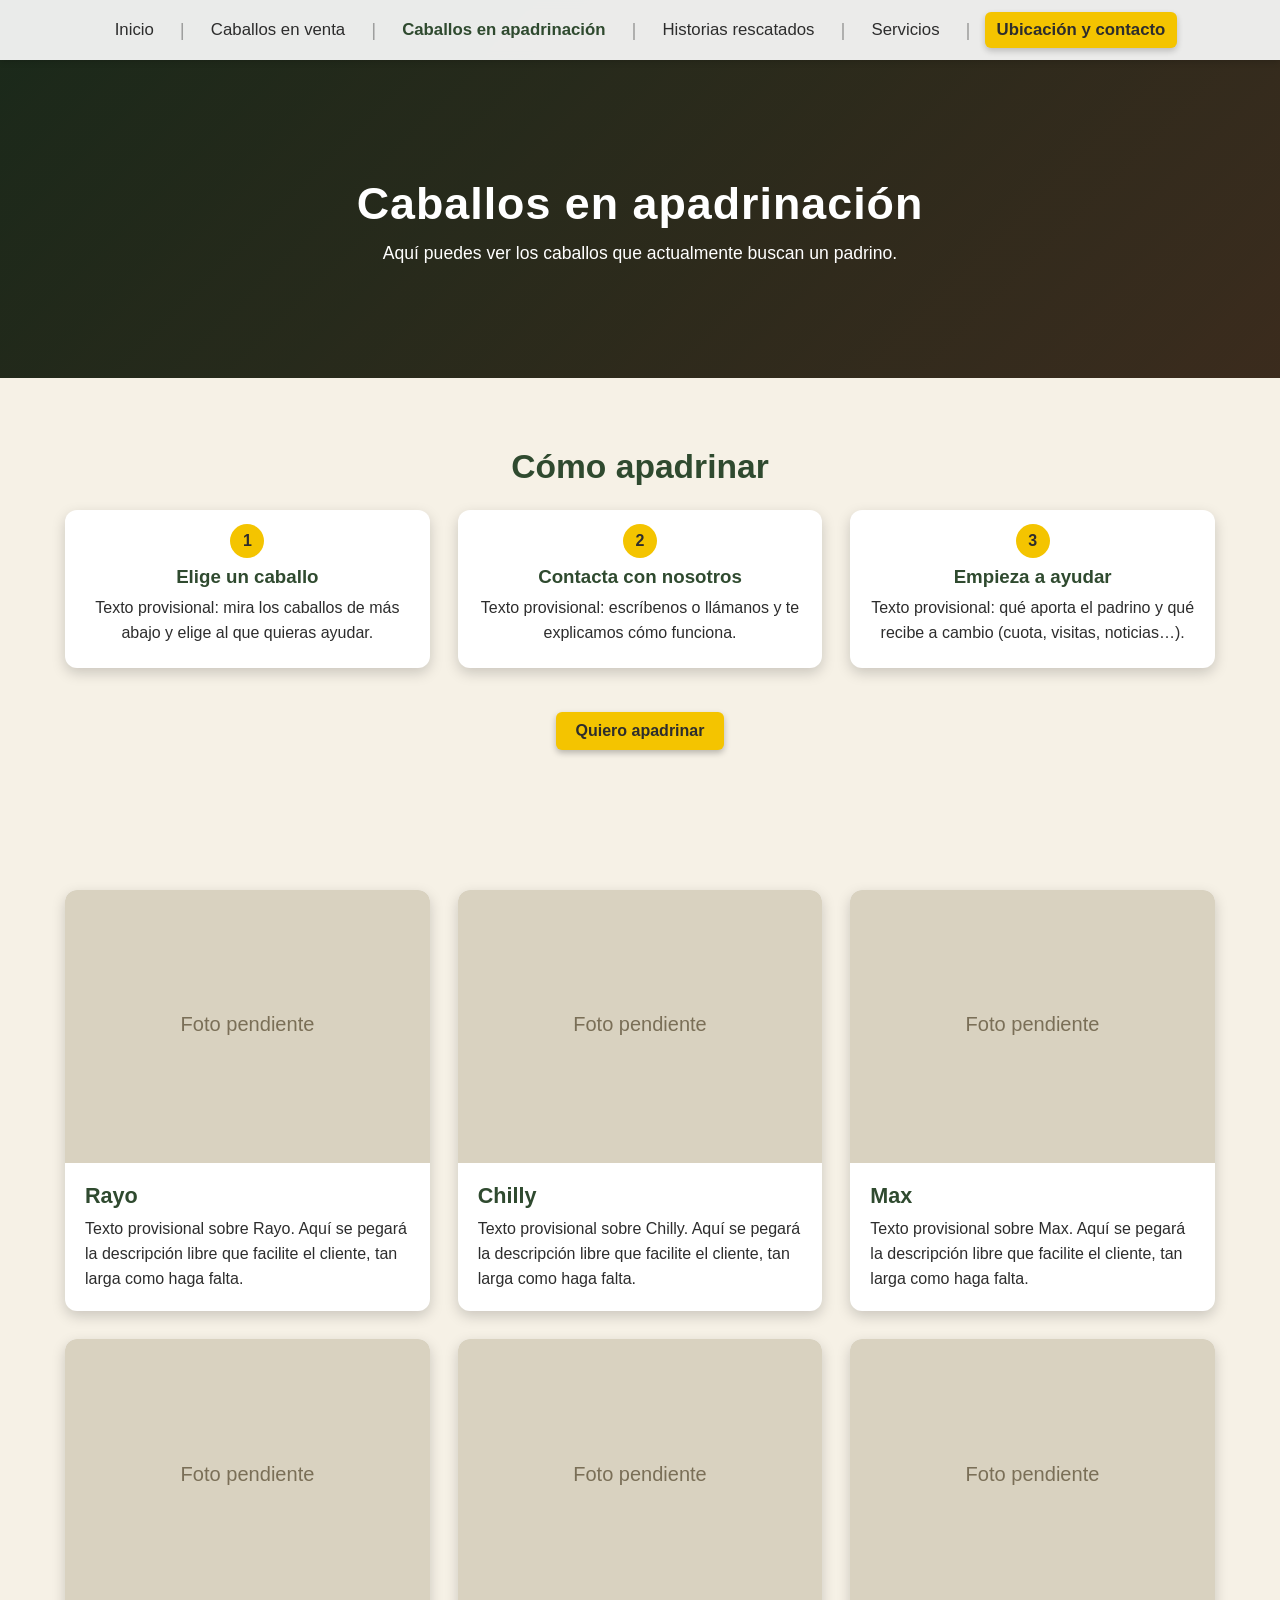
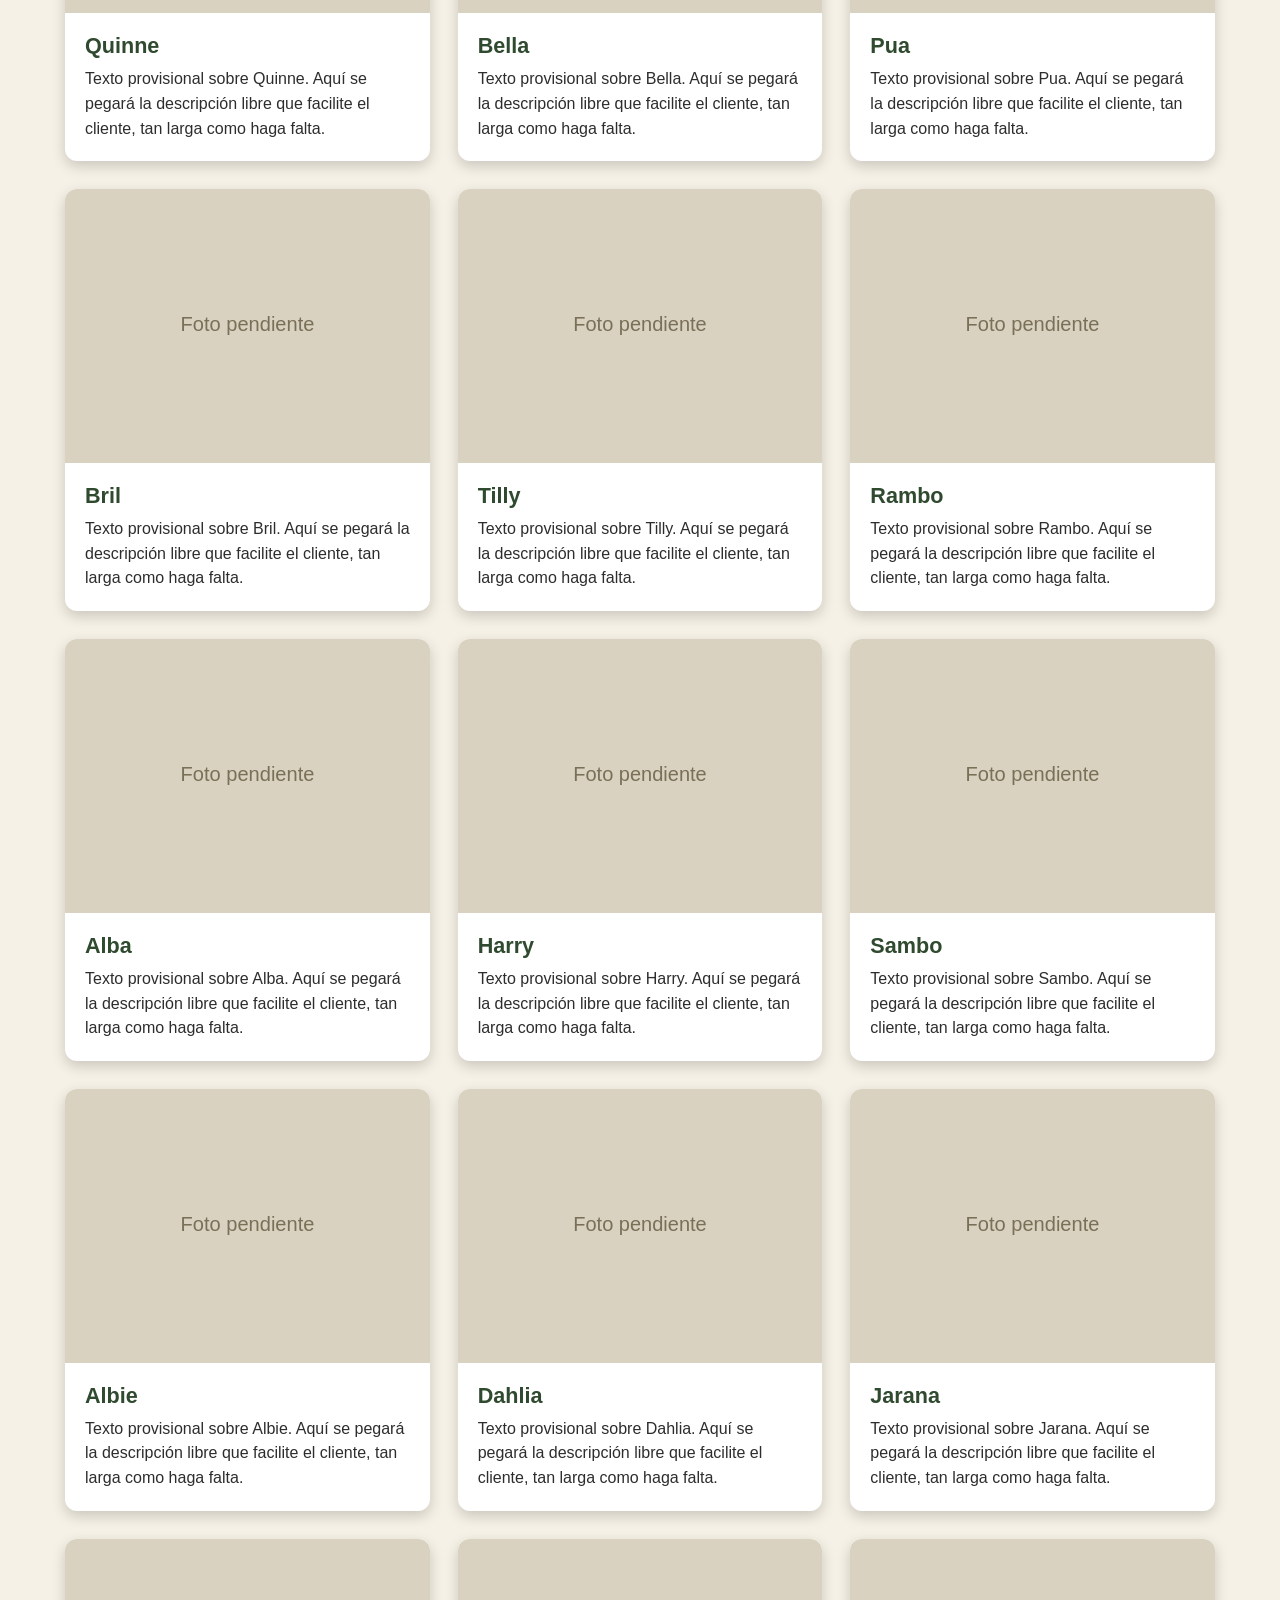
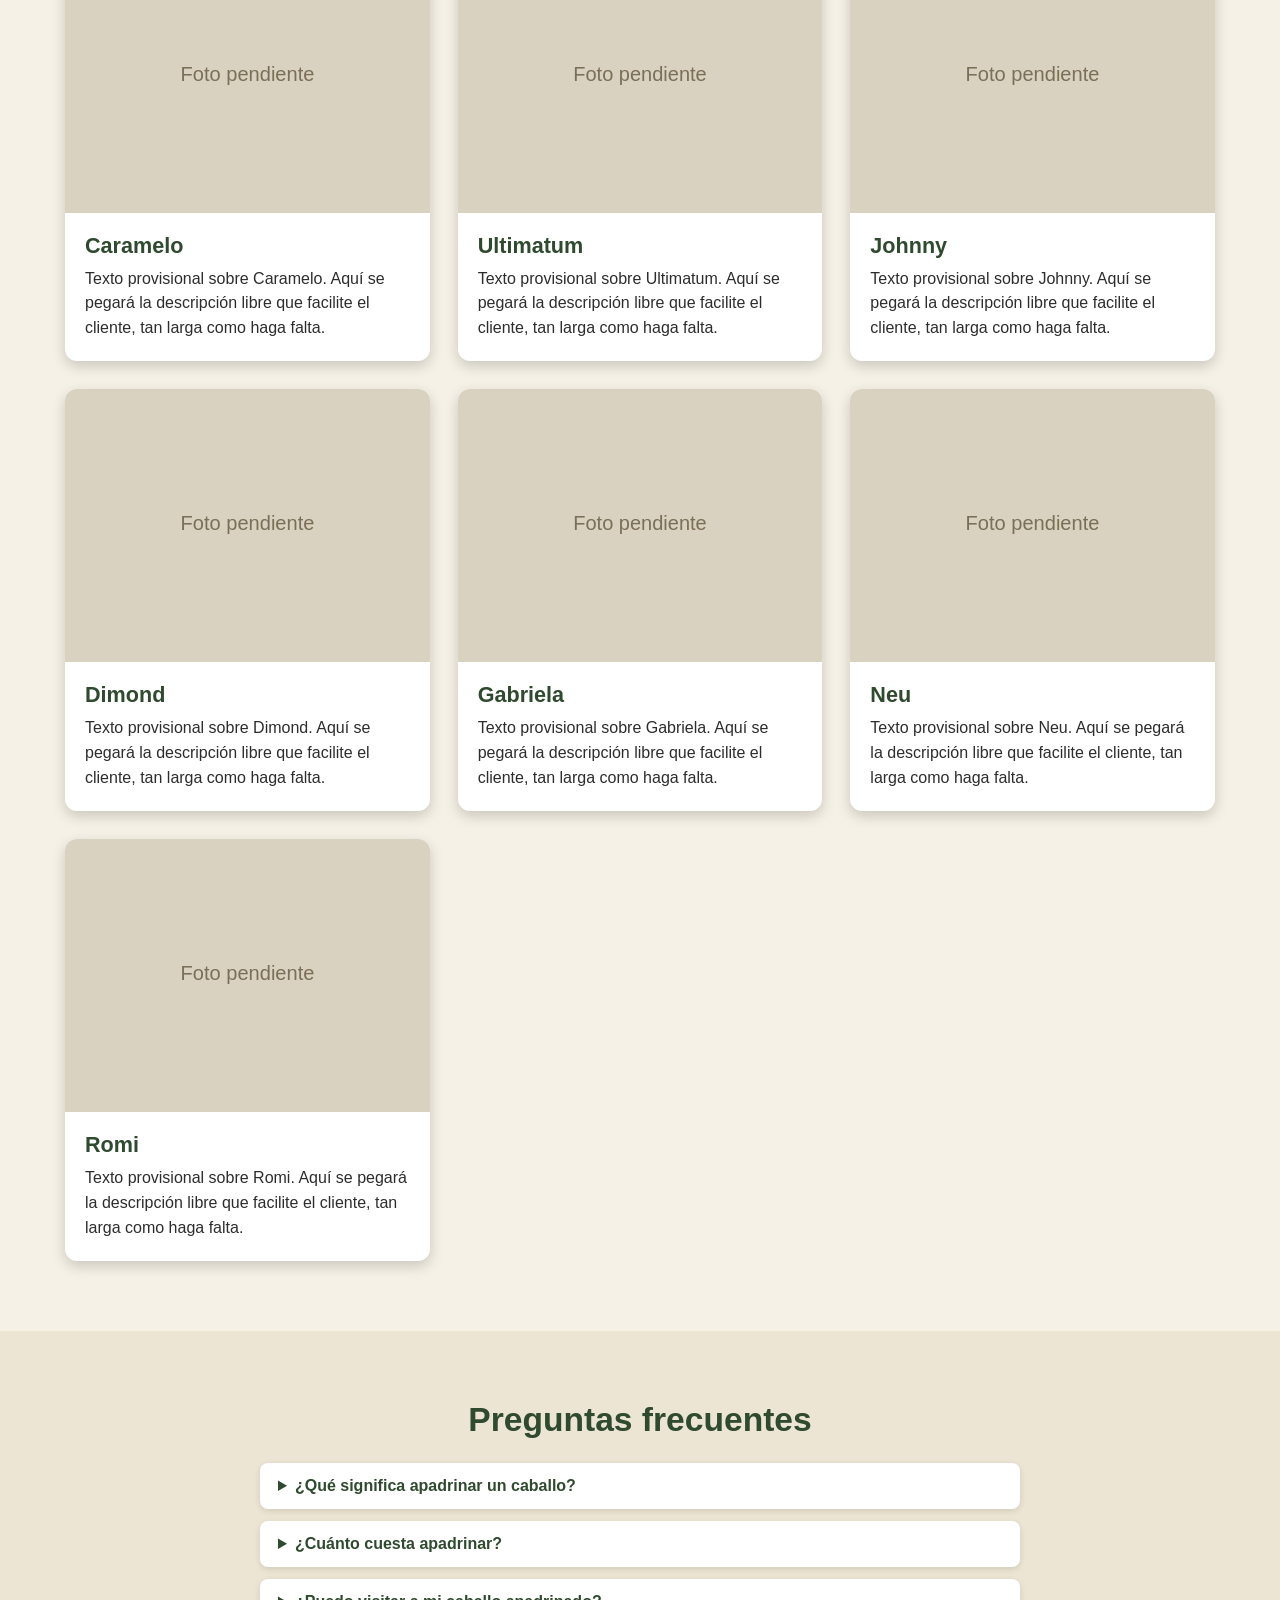
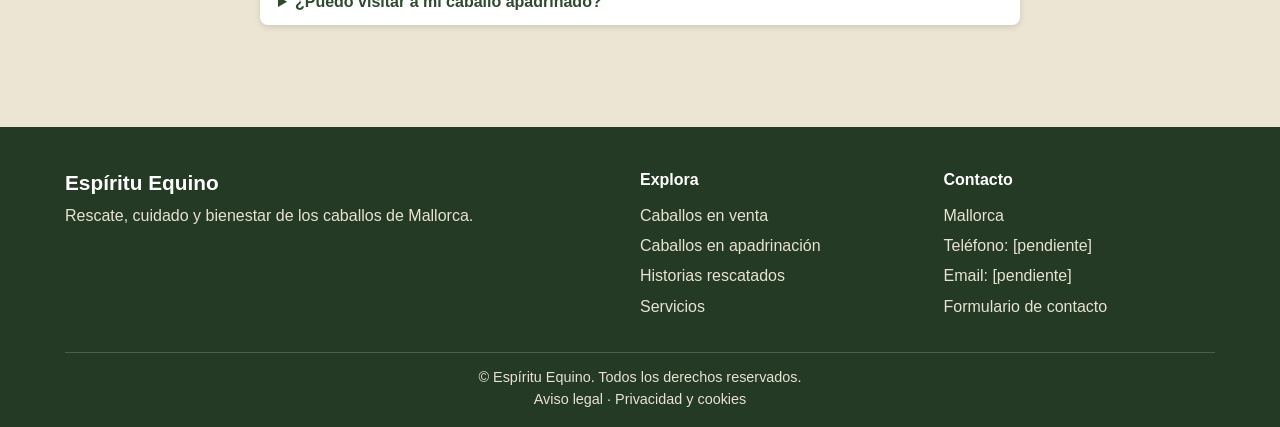
==== commit 14bd1b39: "Fases 2-4: pasos y FAQ, formulario preparado, SEO, accesibilidad, páginas legales y 404 Co-Authored-" ====
--- a/apadrinacion.html
+++ b/apadrinacion.html
@@ -7,6 +7,15 @@
     <title>Caballos en apadrinación · Espíritu Equino</title>
     <!-- EXPLICA ESTO: frase que Google muestra bajo el título (~150 caracteres). Que describa la página. -->
     <meta name="description" content="Conoce a los caballos que buscan un padrino en Mallorca.">
+    <meta name="theme-color" content="#2f4a2f">
+    <!-- EXPLICA ESTO: datos para cuando alguien comparte la web en WhatsApp/Instagram/Facebook. -->
+    <meta property="og:site_name" content="Espíritu Equino">
+    <meta property="og:type" content="website">
+    <meta property="og:locale" content="es_ES">
+    <meta property="og:title" content="Caballos en apadrinación · Espíritu Equino">
+    <meta property="og:description" content="Conoce a los caballos que buscan un padrino en Mallorca.">
+    <!-- EXPLICA ESTO (fase de imágenes): añadir aquí <meta property="og:image" content="https://TU-DOMINIO/imagenes/portada.jpg">
+         y <link rel="icon" href="imagenes/favicon.png"> cuando existan el logo y la foto de portada. -->
     <link rel="stylesheet" href="css/style.css">
 </head>
 
@@ -14,6 +23,7 @@
 
     <!-- NAVBAR: es IDÉNTICO en todas las páginas. Si cambias un enlace aquí, cámbialo en los 6 HTML.
          aria-current="page" marca en negrita la página donde estás. -->
+    <a class="saltar" href="#contenido">Saltar al contenido</a>
     <header>
         <nav class="navbar" aria-label="Navegación principal">
             <!-- EXPLICA ESTO: botón de menú que solo se ve en móvil. Lo controla js/main.js; no hace falta tocarlo. -->
@@ -37,7 +47,7 @@
         </nav>
     </header>
 
-    <main>
+    <main id="contenido">
         <section class="mini-hero fondo-campo">
             <div class="hero-text">
                 <!-- EXPLICA ESTO: título de la página y una frase corta debajo -->
@@ -46,6 +56,28 @@
             </div>
         </section>
 
+        <!-- CÓMO APADRINAR: 3 pasos. EXPLICA ESTO: sustituir por el proceso REAL del cliente (puede haber más o menos pasos). -->
+        <section class="seccion">
+            <div class="contenido">
+                <h2 class="titulo-seccion">Cómo apadrinar</h2>
+                <ol class="pasos">
+                    <li>
+                        <h3>Elige un caballo</h3>
+                        <p>Texto provisional: mira los caballos de más abajo y elige al que quieras ayudar.</p>
+                    </li>
+                    <li>
+                        <h3>Contacta con nosotros</h3>
+                        <p>Texto provisional: escríbenos o llámanos y te explicamos cómo funciona.</p>
+                    </li>
+                    <li>
+                        <h3>Empieza a ayudar</h3>
+                        <p>Texto provisional: qué aporta el padrino y qué recibe a cambio (cuota, visitas, noticias…).</p>
+                    </li>
+                </ol>
+                <p class="centrado"><a class="boton" href="contacto.html">Quiero apadrinar</a></p>
+            </div>
+        </section>
+
         <section class="contenido">
             <!-- EXPLICA ESTO (opcional): párrafo que explique qué es apadrinar y cómo hacerlo, con datos reales del cliente -->
             <!-- <p class="intro">Texto sobre cómo apadrinar…</p> -->
@@ -274,6 +306,28 @@
                     </div>
                 </article>
 
+            </div>
+        </section>
+
+        <!-- PREGUNTAS FRECUENTES. EXPLICA ESTO: cada <details> es una pregunta que se despliega. Copia/borra los que haga falta
+             con las dudas REALES que suelan hacer al cliente. -->
+        <section class="seccion seccion-clara">
+            <div class="contenido contenido-estrecho">
+                <h2 class="titulo-seccion">Preguntas frecuentes</h2>
+                <div class="faq">
+                    <details>
+                        <summary>¿Qué significa apadrinar un caballo?</summary>
+                        <p>Respuesta provisional.</p>
+                    </details>
+                    <details>
+                        <summary>¿Cuánto cuesta apadrinar?</summary>
+                        <p>Respuesta provisional. Poner cifras solo si el cliente las confirma.</p>
+                    </details>
+                    <details>
+                        <summary>¿Puedo visitar a mi caballo apadrinado?</summary>
+                        <p>Respuesta provisional.</p>
+                    </details>
+                </div>
             </div>
         </section>
     </main>
@@ -307,7 +361,13 @@
                 <!-- EXPLICA ESTO: redes sociales cuando existan: <a href="URL" target="_blank" rel="noopener">Instagram</a> -->
             </div>
         </div>
-        <p class="footer-copy">&copy; Espíritu Equino. Todos los derechos reservados.</p>
+        <p class="footer-copy">
+            &copy; Espíritu Equino. Todos los derechos reservados.
+            <span class="footer-legal">
+                <a href="aviso-legal.html">Aviso legal</a> ·
+                <a href="privacidad.html">Privacidad y cookies</a>
+            </span>
+        </p>
     </footer>
 
     <!-- LEER MÁS / LEER MENOS: despliega el texto dentro de la tarjeta.
--- a/css/style.css
+++ b/css/style.css
@@ -602,3 +602,173 @@
         text-align: center;
     }
 }
+
+/* =====================================================
+   13. ACCESIBILIDAD
+   ===================================================== */
+/* Enlace "Saltar al contenido": solo aparece al navegar con teclado (Tab) */
+.saltar {
+    position: absolute;
+    left: 12px;
+    top: -60px;
+    z-index: 1000;
+    padding: 10px 16px;
+    background: var(--verde-oscuro);
+    color: #fff;
+    border-radius: 6px;
+    transition: top 0.2s ease;
+}
+
+.saltar:focus {
+    top: 10px;
+}
+
+/* Contorno visible al navegar con teclado */
+a:focus-visible,
+button:focus-visible,
+summary:focus-visible,
+input:focus-visible,
+textarea:focus-visible {
+    outline: 3px solid var(--dorado);
+    outline-offset: 2px;
+}
+
+/* Respeta a quien tiene desactivadas las animaciones en su sistema */
+@media (prefers-reduced-motion: reduce) {
+    *,
+    *::before,
+    *::after {
+        transition: none !important;
+        animation: none !important;
+        scroll-behavior: auto !important;
+    }
+}
+
+/* =====================================================
+   14. PASOS · FAQ · LEGAL · EXTRAS DEL FORMULARIO
+   ===================================================== */
+.centrado {
+    text-align: center;
+}
+
+/* Pasos numerados (cómo apadrinar) */
+.pasos {
+    list-style: none;
+    counter-reset: paso;
+    display: grid;
+    grid-template-columns: repeat(3, 1fr);
+    gap: 28px;
+    margin-bottom: 30px;
+}
+
+.pasos li {
+    counter-increment: paso;
+    position: relative;
+    padding: 56px 20px 22px;
+    background: #fff;
+    border-radius: var(--radio);
+    box-shadow: var(--sombra);
+    text-align: center;
+}
+
+.pasos li::before {
+    content: counter(paso);
+    position: absolute;
+    top: 14px;
+    left: 50%;
+    transform: translateX(-50%);
+    width: 34px;
+    height: 34px;
+    line-height: 34px;
+    border-radius: 50%;
+    background: var(--dorado);
+    color: #2d2d2d;
+    font-weight: 700;
+}
+
+.pasos h3 {
+    color: var(--verde-oscuro);
+    margin-bottom: 8px;
+}
+
+.pasos p {
+    line-height: 1.55;
+}
+
+/* Preguntas frecuentes (<details>): despliegue nativo, sin JavaScript */
+.faq {
+    text-align: left;
+}
+
+.faq details {
+    background: #fff;
+    border-radius: 8px;
+    box-shadow: 0 2px 6px rgba(0, 0, 0, 0.12);
+    margin-bottom: 12px;
+    padding: 14px 18px;
+}
+
+.faq summary {
+    cursor: pointer;
+    font-weight: 600;
+    color: var(--verde-oscuro);
+}
+
+.faq details p {
+    margin: 10px 0 0;
+}
+
+/* Textos legales */
+.legal {
+    text-align: left;
+}
+
+.legal h2 {
+    color: var(--verde-oscuro);
+    font-size: 1.3rem;
+    margin: 28px 0 8px;
+}
+
+.legal ul {
+    margin-left: 20px;
+    line-height: 1.8;
+}
+
+.legal p {
+    text-align: left;
+}
+
+/* Formulario: casilla de consentimiento, trampa antispam y aviso */
+.contacto-form .consentimiento {
+    display: flex;
+    align-items: flex-start;
+    gap: 8px;
+    font-weight: 400;
+    margin-top: 12px;
+}
+
+.contacto-form .consentimiento input {
+    margin-top: 4px;
+}
+
+.honeypot {
+    position: absolute;
+    left: -9999px;
+}
+
+.form-aviso {
+    margin-top: 10px;
+    color: var(--tierra);
+    line-height: 1.5;
+}
+
+.footer-legal {
+    display: block;
+    margin-top: 6px;
+}
+
+@media (max-width: 900px) {
+    .pasos {
+        grid-template-columns: 1fr;
+    }
+}
